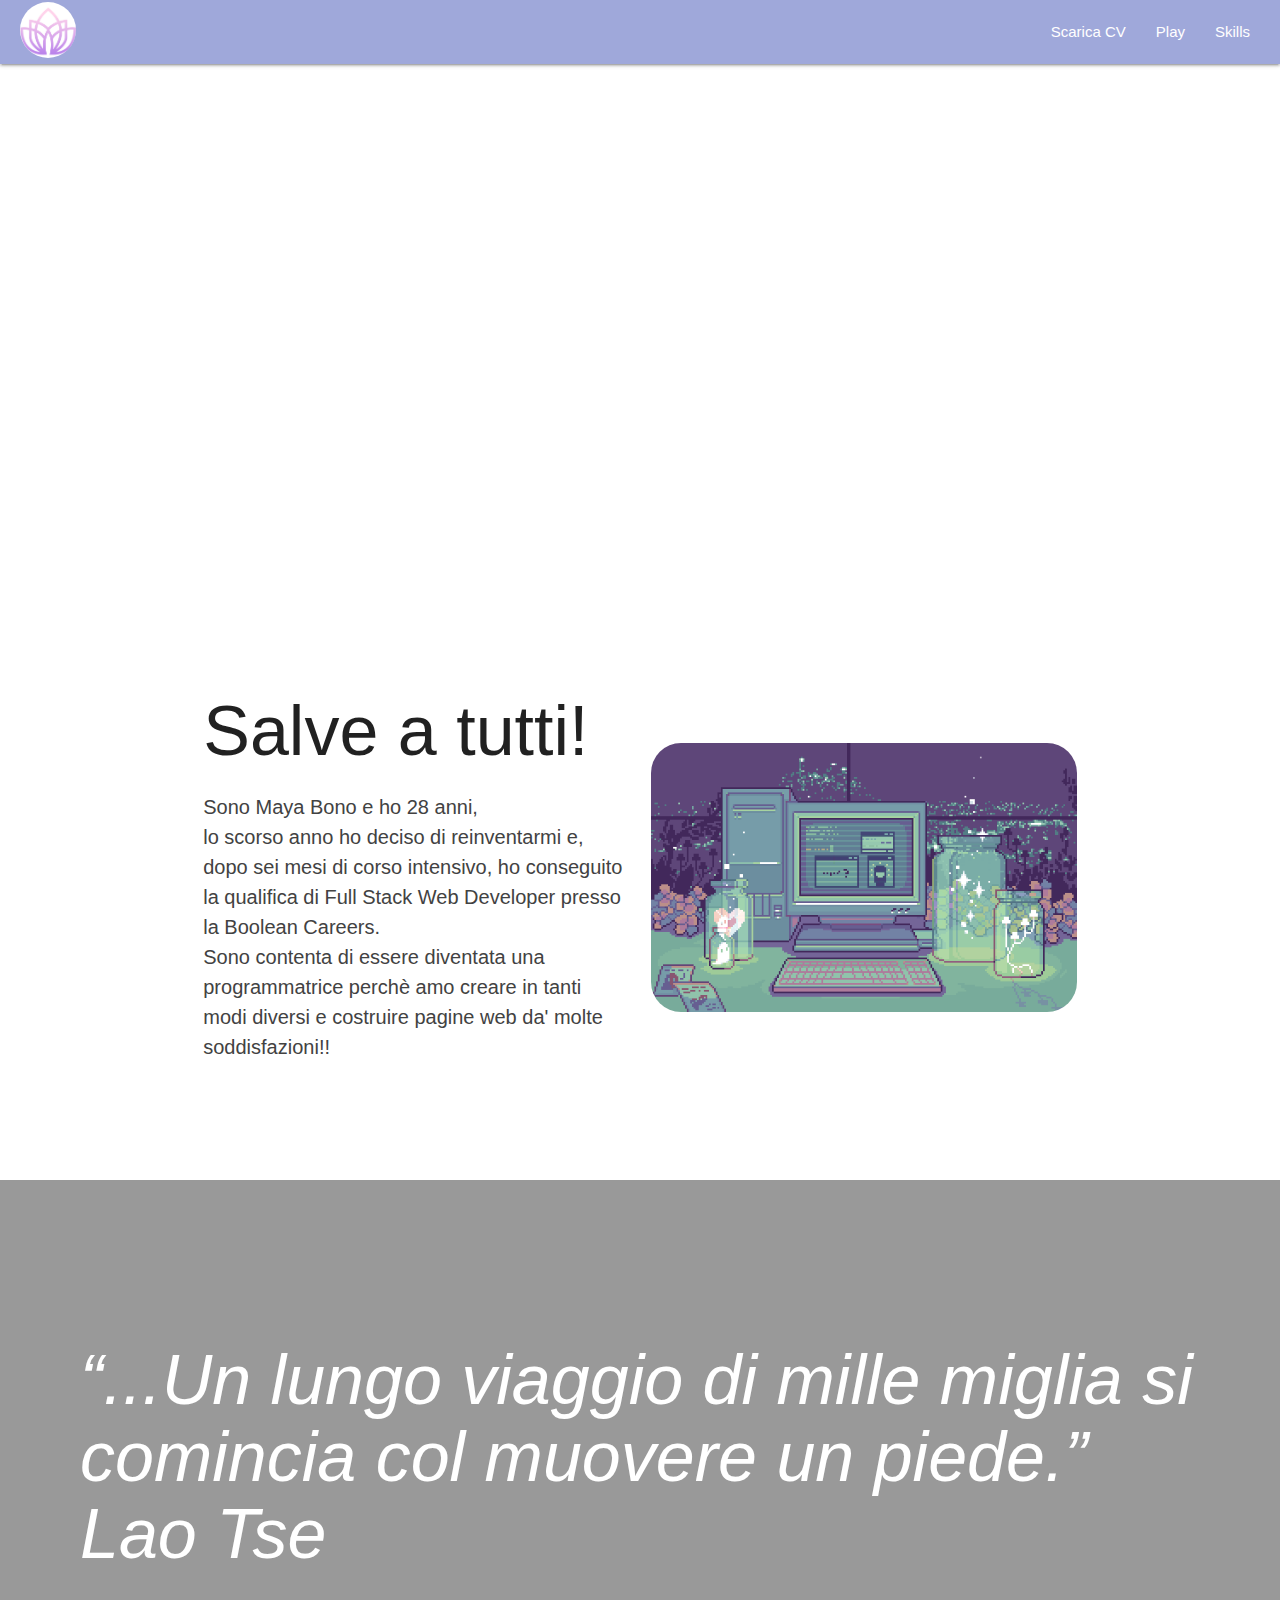
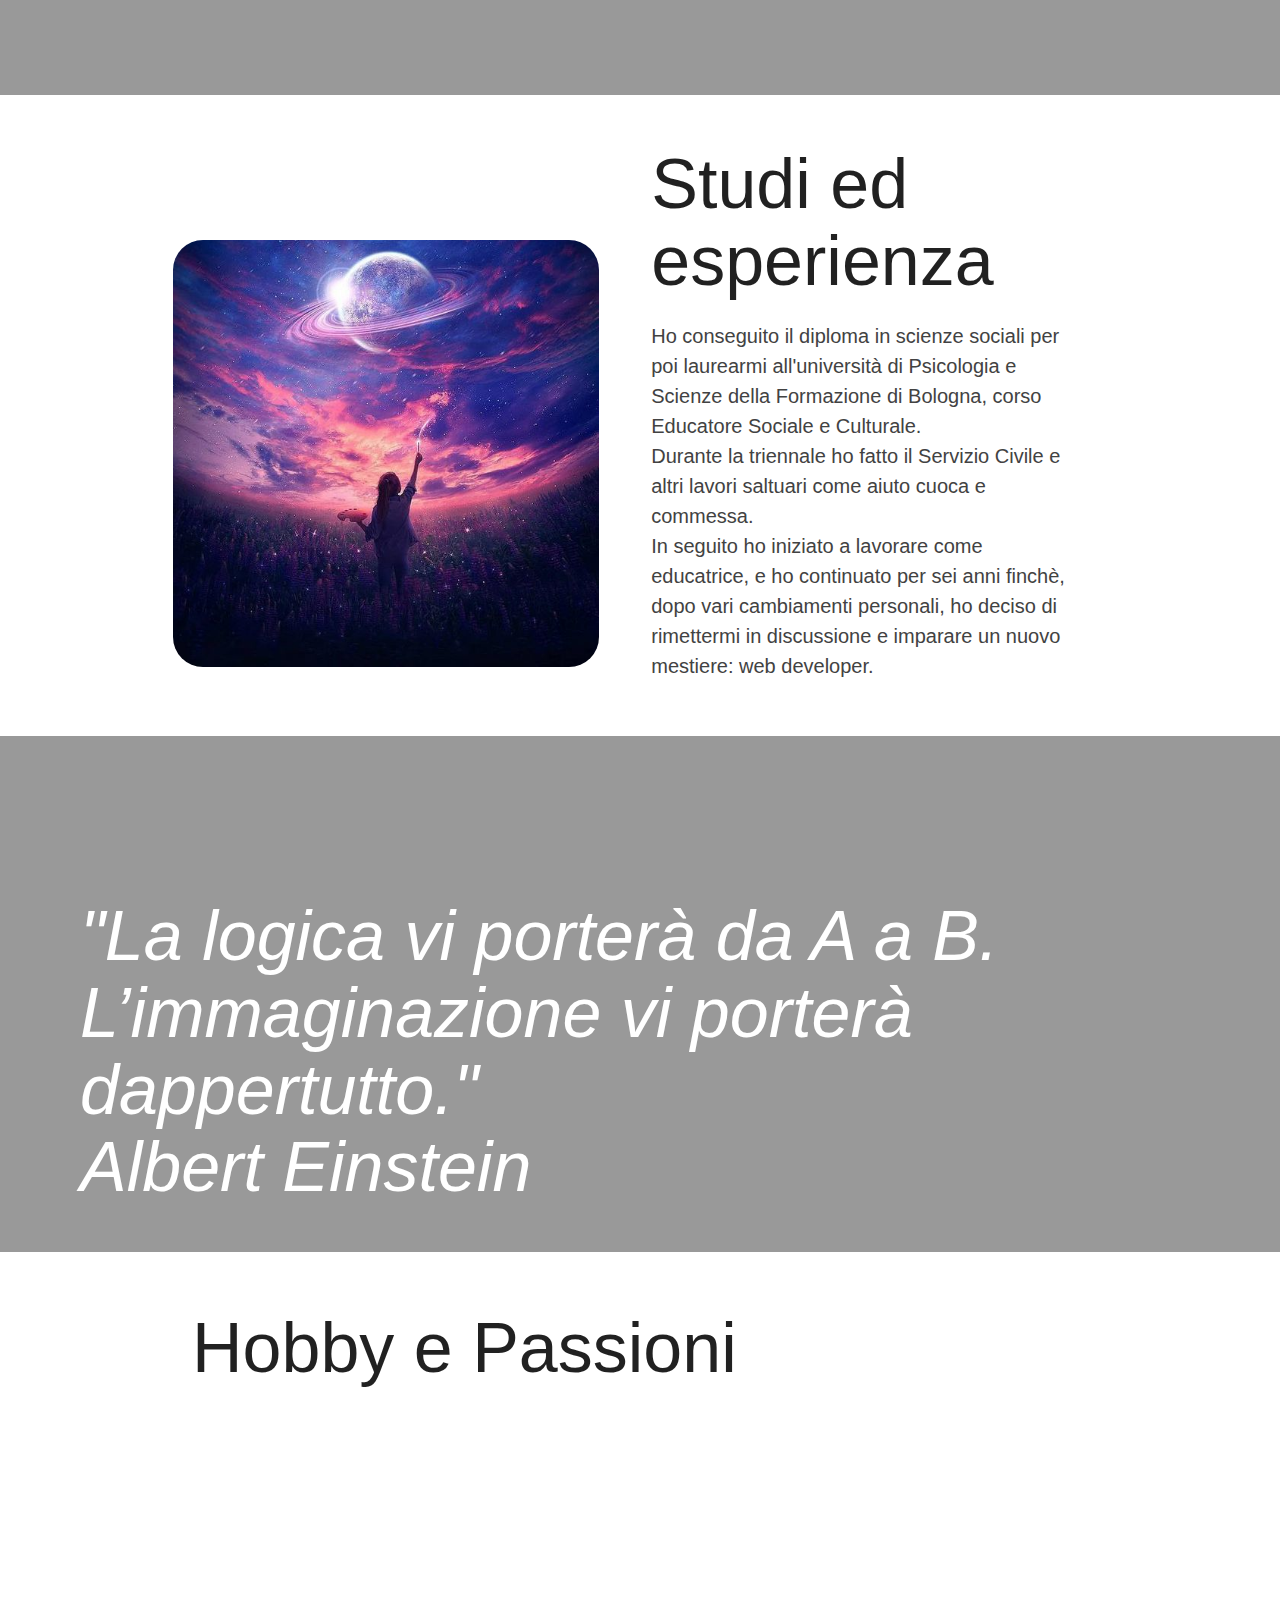
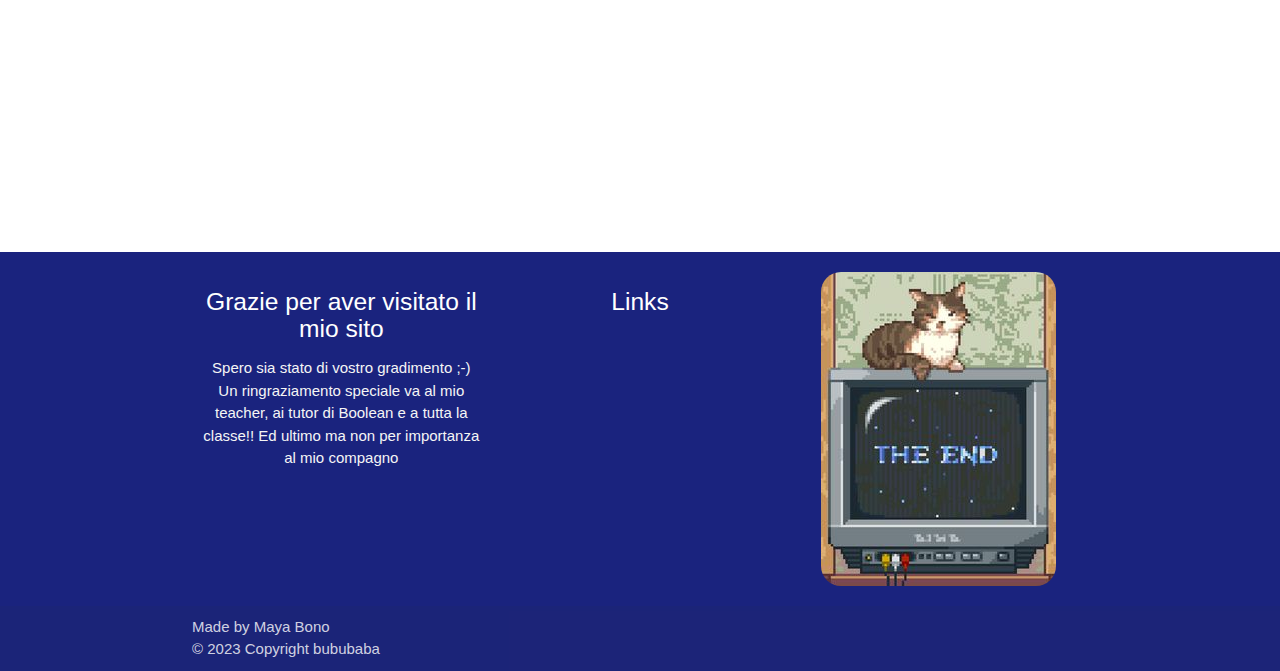
==== index.html @ 1360cd01 "responsive imgs" ====
<html>
<head>
  <meta charset="UTF-8">
  <meta name="viewport" content="width=device-width, initial-scale=1.0">
  <meta http-equiv="X-UA-Compatible" content="ie=edge">
  <link rel="stylesheet" href="https://cdnjs.cloudflare.com/ajax/libs/materialize/1.0.0/css/materialize.min.css">
  <link rel="stylesheet" href="https://cdnjs.cloudflare.com/ajax/libs/font-awesome/6.3.0/css/all.min.css" integrity="sha512-SzlrxWUlpfuzQ+pcUCosxcglQRNAq/DZjVsC0lE40xsADsfeQoEypE+enwcOiGjk/bSuGGKHEyjSoQ1zVisanQ==" crossorigin="anonymous" referrerpolicy="no-referrer" />
  <link rel="stylesheet" href="./assets/css/style.css">

  <title>Mayaweb</title>
</head>
<body>
  <!--Header navbar, dropdown + mobile version-->
<nav>
  <div class="nav-wrapper indigo lighten-3">
    <img class="ms_logo" src="assets/img/lotus_violet.png" alt="lotuslogo">
    <a href="#" data-target="mobile-demo" class="right sidenav-trigger"><i class="fa-regular fa-gem"></i></a>
    <ul class="right hide-on-med-and-down">
      <li><a href="assets/file/MayaBonoCV.pdf" download="Acme Documentation (ver. 2.0.1).txt">Scarica CV</a></li>
      <li><a href="tictactoe.html">Play</a></li>
      <!-- Dropdown Trigger -->
      <li>
        <a class="dropdown-trigger" href="#!" data-target="dropdown1">Skills
          <i class="fa-solid fa-caret-down material-icons right little_icon"></i>
        </a>
        <!--Dropdown content-->
        <ul id="dropdown1" class="dropdown-content">
          <li><a href="#!"><i class="fa-brands fa-html5 right ms_color_icon"></i></a></li>
          <li><a href="#!"><i class="fa-brands fa-css3-alt right ms_color_icon"></i></a></li>
          <li><a href="#!"><i class="fa-brands fa-square-js right ms_color_icon"></i></a></li>
          <li><a href="#!"><i class="fa-brands fa-vuejs right ms_color_icon"></i></a></li>
          <li><a href="#!"><i class="fa-brands fa-php right ms_color_icon"></i></a></li>
          <li><a href="#!"><i class="fa-brands fa-laravel right ms_color_icon"></i></a></li>
          <li><a href="#!"><i class="fa-brands fa-github right ms_color_icon"></i></a></li>
          <li><a href="#!"><i class="fa-solid fa-atom right ms_color_icon"></i></a></li>
          <li class="divider"></li>
          <li><a href="#!"><i class="fa-brands fa-figma right ms_color_icon"></i></a></li>
        </ul>
      </li>
    </ul>
  </div>
</nav>

<!-- Mobile
<ul class="sidenav" id="mobile-demo">
  <li><a href="assets/file/MayaBonoCV.pdf" download="Acme Documentation (ver. 2.0.1).txt">Scarica CV</a></li>
  <li><a href="tictactoe.html">Play</a></li>
  <li>
    <a class="dropdown-trigger" href="#!" data-target="dropdown1">Skills
      <i class="fa-solid fa-caret-down material-icons right little_icon"></i>
    </a>
  </li>
</ul>-->

<!--
<ul id="tabs-swipe-demo" class="tabs">
  <li class="tab col s3"><a href="#test-swipe-1">Test 1</a></li>
  <li class="tab col s3"><a class="active" href="#test-swipe-2">Test 2</a></li>
  <li class="tab col s3"><a href="#test-swipe-3">Test 3</a></li>
</ul>
<div id="test-swipe-1" class="col s12 blue">Test 1</div>
<div id="test-swipe-2" class="col s12 red">Test 2</div>
<div id="test-swipe-3" class="col s12 green">Test 3</div>
-->

  <!--First img parallax-->
  <div class="parallax-container">
      <div class="parallax">
        <img class="responsive-img" src="assets/img/panoramafantasy.jpg">
      </div>
      <h1 class="ms_big_title">Benvenuti <br> nel mio sito!</h1>
  </div>

    <!--White section presentation-->
    <section class="section white">
      <div class="row container">
        <!--content left, img right-->
        <div class="col s12 m6">
          <h2 class="header ms_subtitle">Salve a tutti!</h2>
          <p class="grey-text text-darken-3 lighten-3 ms_text">Sono Maya Bono e ho 28 anni,<br> lo scorso anno ho deciso di reinventarmi e, dopo sei mesi di corso intensivo, ho conseguito la qualifica di Full Stack Web Developer presso la Boolean Careers.<br> Sono contenta di essere diventata una programmatrice perchè amo creare in tanti modi diversi e costruire pagine web da' molte soddisfazioni!! </p>
        </div>
        <div class="col hide-on-small-only m6">
          <img class="ms_image marg_top responsive-img" src="assets/img/fantawork.gif" alt="fantawork">
        </div>
      </div>
    </section>

    <!--Second img parallax-->
    <div class="parallax-container img-overlay">
      <div class="parallax">
        <img class="responsive-img" src="assets/img/fantasy-1676161919837-8761.jpg">
      </div>
      <h1 class="ms_little_title">“...Un lungo viaggio di mille miglia si comincia col muovere un piede.”<br> Lao Tse</h1>
    </div>

    <!--White section study n experience-->
    <div class="section white">
      <div class="row container">
        <!--img left, content right-->
        <div class="col hide-on-small-only m6">
          <img class="ms_image responsive-img marg_more" src="assets/img/createyrworld.png" alt="create">
        </div>
        <div class="col s12 m6">
          <h2 class="header ms_subtitle">Studi ed esperienza</h2>
          <p class="grey-text text-darken-3 lighten-3 ms_text">Ho conseguito il diploma in scienze sociali per poi laurearmi all'università di Psicologia e Scienze della Formazione di Bologna, corso Educatore Sociale e Culturale.<br> Durante la triennale ho fatto il Servizio Civile e altri lavori saltuari come aiuto cuoca e commessa.<br> In seguito ho iniziato a lavorare come educatrice, e ho continuato per sei anni finchè, dopo vari cambiamenti personali, ho deciso di rimettermi in discussione e imparare un nuovo mestiere: web developer.</p>
        </div>
      </div>
    </div>

    <!--Third img parallax-->
    <div class="parallax-container img-overlay">
      <div class="parallax">
        <img class="responsive-img" src="assets/img/animesky.jpg">
      </div>
      <h1 class="ms_little_title">"La logica vi porterà da A a B. L’immaginazione vi porterà dappertutto."<br> Albert Einstein</h1>
    </div>

    <!--White section hobby-->
    <section class="section white">
      <div class="row container">
        <h2 class="header ms_subtitle s12">Hobby e Passioni</h2>
        <!--Carousel-->
        <div class="carousel s12">
          <a class="carousel-item" href="#one!"><img class="carousel_img" src="assets/img/musica.png"></a>
          <a class="carousel-item" href="#two!"><img class="carousel_img" src="assets/img/fantasy.png"></a>
          <a class="carousel-item" href="#three!"><img class="carousel_img" src="assets/img/video.png"></a>
          <a class="carousel-item" href="#four!"><img class="carousel_img" src="assets/img/Fai da te.png"></a>
          <a class="carousel-item" href="#five!"><img class="carousel_img" src="assets/img/Natura.png"></a>
          <a class="carousel-item" href="#six!"><img class="carousel_img" src="assets/img/Yoga.png"></a>
        </div>
    </section>

    <!--Footer-->
    <footer class="page-footer ms_background">
          <div class="container">
            <div class="row">
              <div class="col s4 center-align">
                <h5 class="white-text">Grazie per aver visitato il mio sito</h5>
                <p class="grey-text text-lighten-4">Spero sia stato di vostro gradimento ;-)<br>
                Un ringraziamento speciale va al mio teacher, ai tutor di Boolean e a tutta la classe!! Ed ultimo ma non per importanza al mio compagno <i class="fa-solid fa-heart"></i></p>
              </div>
              <!--Links-->
              <div class="col s4 center-align">
                <h5 class="white-text">Links</h5>
                <ul>
                  <li>
                    <a href="https://www.linkedin.com/in/maya-bono-bba190251/">
                      <i class="fa-brands fa-linkedin-in social_img"></i>
                    </a>
                  </li>
                  <li>
                    <a href="https://www.pinterest.it/MayaSelena773/">
                      <i class="fa-brands fa-pinterest-p social_img"></i>
                    </a>
                  </li>
                  <li>
                    <a href="https://github.com/MayaSelena773">
                      <i class="fa-brands fa-github social_img"></i>
                    </a>
                  </li>
                </ul>
              </div>
              <!--Img The End-->
              <div class="col s4 center-align">
                <img class="footer_img responsive-img" src="assets/img/theendtv.jpg" alt="theend">
              </div>
            </div>
          </div>
          <!--Copyright-->
          <div class="footer-copyright">
            <div class="container">
            <div class="ms_flex">
              Made by Maya Bono<br>
              © 2023 Copyright bububaba
            </div>
            </div>
          </div>
        </footer>

    <!--Link Script (jquery, materialize, js)-->
    <script
    src="https://code.jquery.com/jquery-3.6.3.js"
    integrity="sha256-nQLuAZGRRcILA+6dMBOvcRh5Pe310sBpanc6+QBmyVM="
    crossorigin="anonymous">
    </script>
  <script src="https://cdnjs.cloudflare.com/ajax/libs/materialize/1.0.0/js/materialize.min.js"></script>
  <script src="./assets/js/main.js"></script>
</body>
</html>
---- assets/css/style.css ----
/*Body*/
/*Header*/
.ms_logo {
  width: 3.75rem;
  border-radius: 50px;
  margin-left: 20px;
  margin-top: 2px;
}
.little_icon {
  font-size: 20px ! important;
}
.ms_color_icon {
  color: #3f51b5;
}
/*Parallax imgs*/
.parallax-container {
  height: 34.375rem;
  position: relative;
}
.img-overlay {
  background-color: rgba(0,0,0,0.4);
}
.ms_big_title {
  font-weight: 400;
  font-size: 90px;
  color: white;
  position: absolute;
  left: 150px;
  top: 200px;
  text-transform: uppercase;
}
.ms_little_title {
  font-weight: 300;
  font-size: 70px;
  color: white;
  position: absolute;
  left: 80px;
  top: 120px;
  font-style: italic;
}
/*White Sections*/
.section {
  min-height: 600px;
  display: flex;
  align-items: center;
}
.ms_image {
  border-radius: 30px;
}
.ms_subtitle {
  font-size: 70px;
}
.ms_text {
  font-size: 20px;
}
.marg_top {
  margin-top: 85px;
}
.marg_more {
  margin-top: 130px;
  margin-right: 50px;
  margin-left: -30px;
}
.carousel_img {
  width: 200% ! important;
}
/*GAME: Tic Tac Toe*/
:root {
  --winning_blocks: #b39ddb;
}
.game_center {
  display: flex;
  flex-direction: column;
  justify-content: center;
  align-items: center;
  margin: 50px 200px;
  color: #311b92;
}
.violet_title {
  font-weight: 500;
}
#gameboard {
  width: 450px;
  display: flex;
  flex-wrap: wrap;
  margin: 20px;
}
.box {
  width: 150px;
  height: 150px;
  display: flex;
  align-items: center;
  justify-content: center;
  border-right: 2px solid #311b92;
  border-bottom: 2px solid #311b92;
  font-size: 100px;
}
.box:nth-child(3n) {
  border-right: none;
}
.box:nth-child(6) ~ .box {
  border-bottom: none;
}
.game_btn {
  padding: 10px 20px;
  border-radius: 10px;
  background-color: #b388ff;
  color: white;
  text-transform: uppercase;
  font-weight: 500;
  border-color: #b388ff;
}
/*Footer*/
.ms_background {
  background-color: #1a237e;
}
.footer_img {
  height: 200px;
  border-radius: 20px;
}
.social_img {
  font-size: 20px;
  color: white;
  margin: 10px;
}
.ms_flex {
  display: flex;
  justify-content: space-between;
}
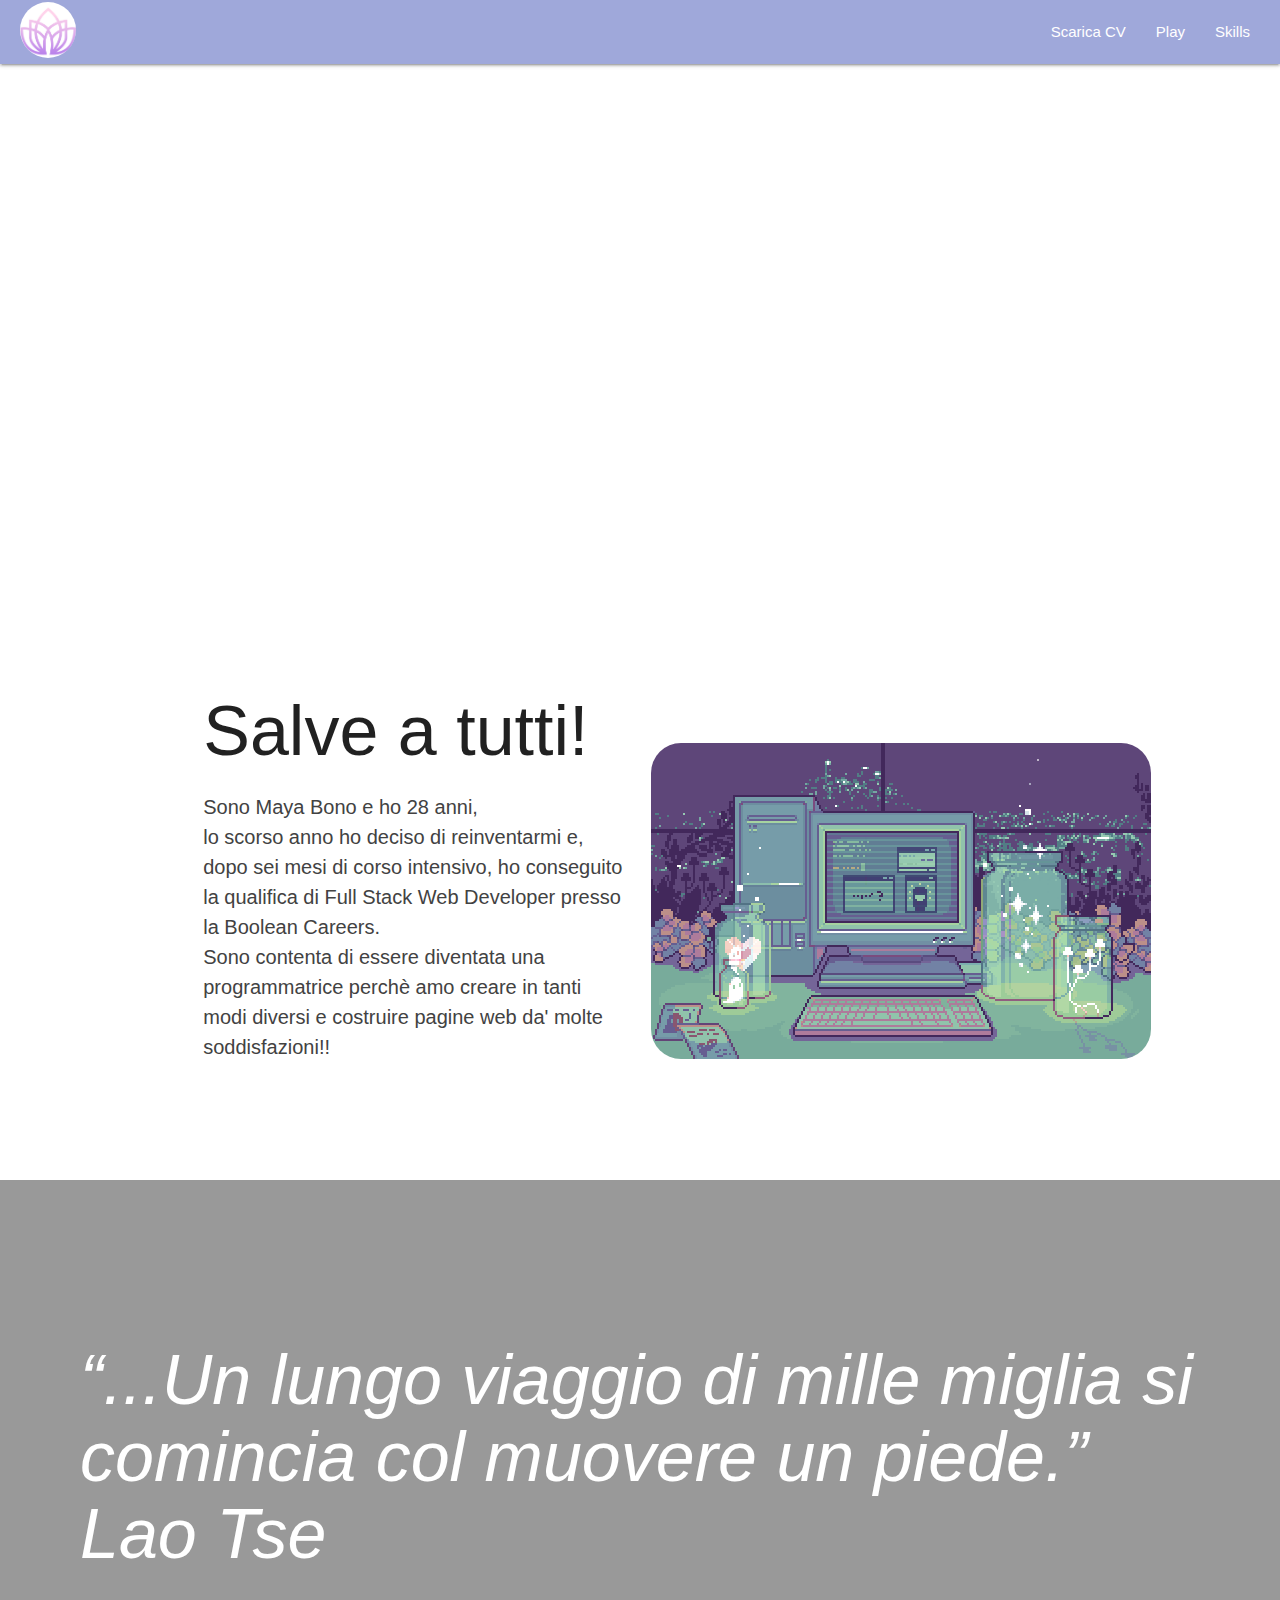
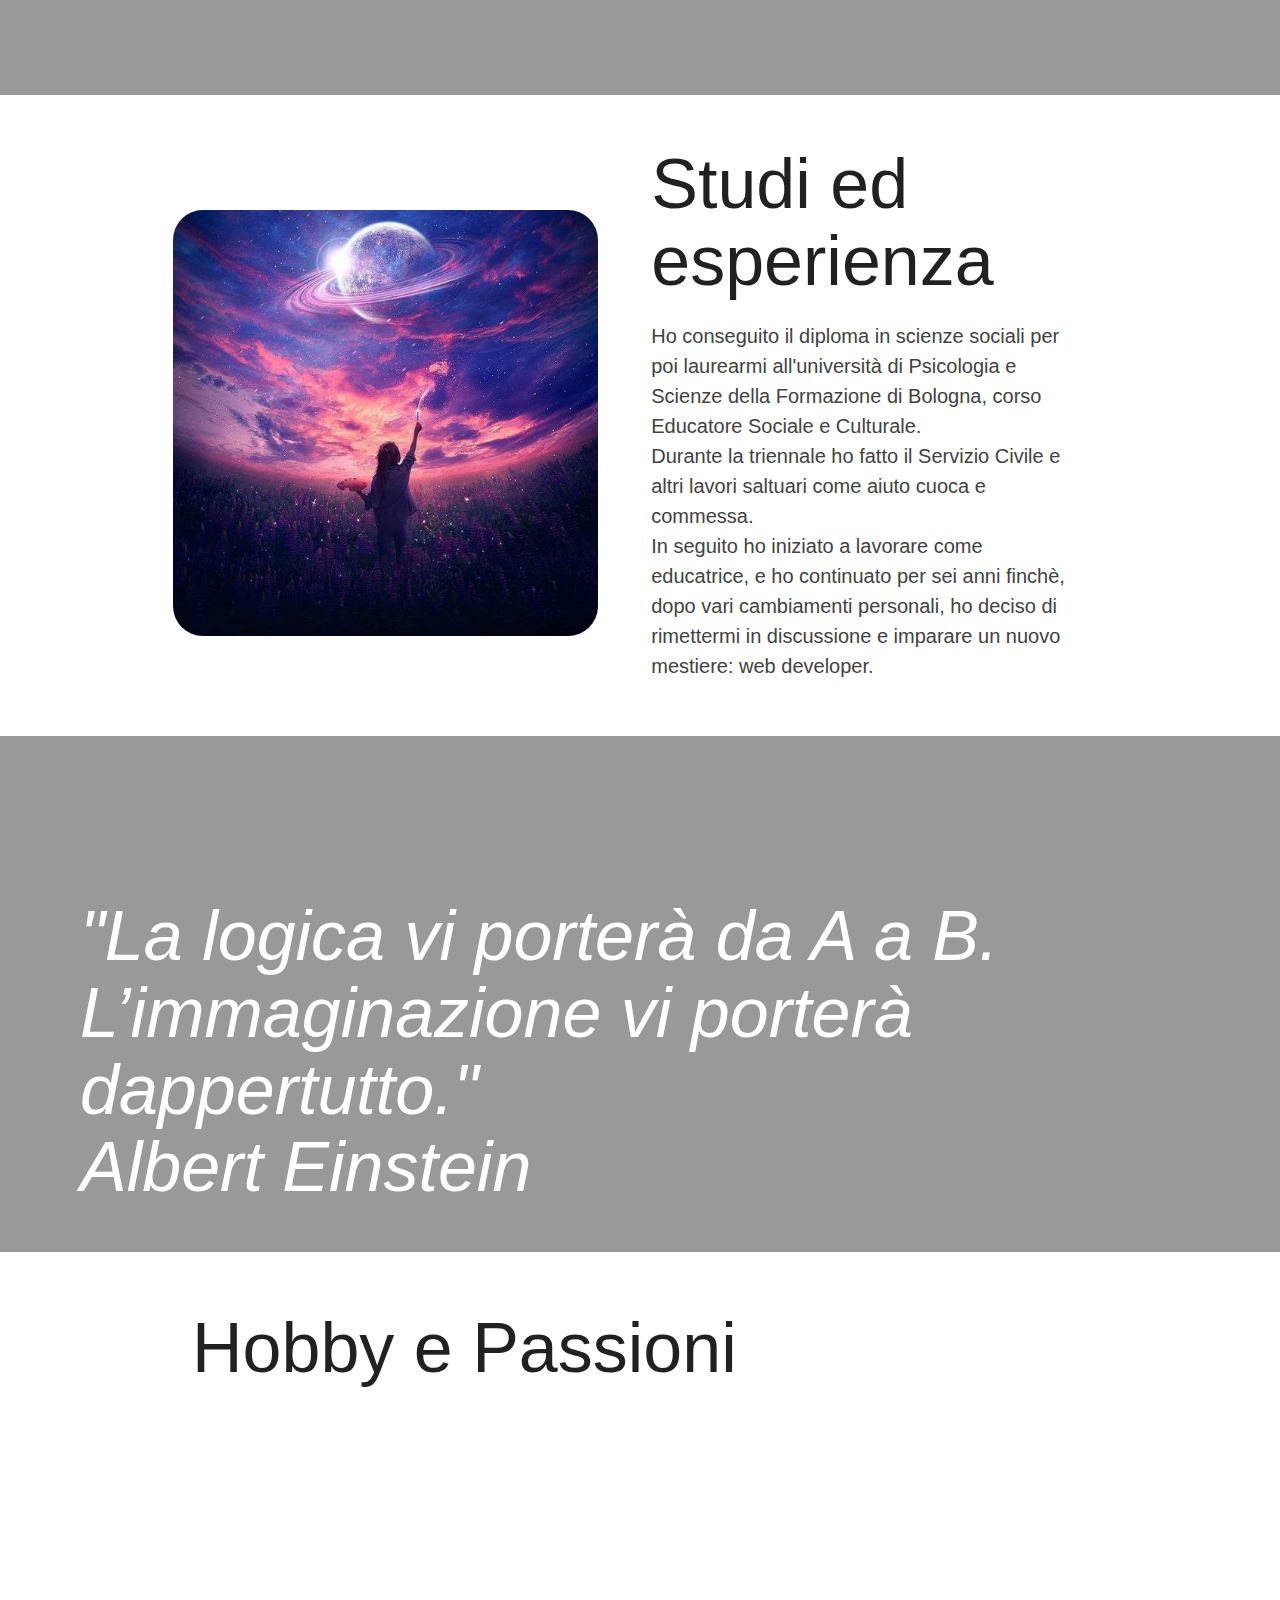
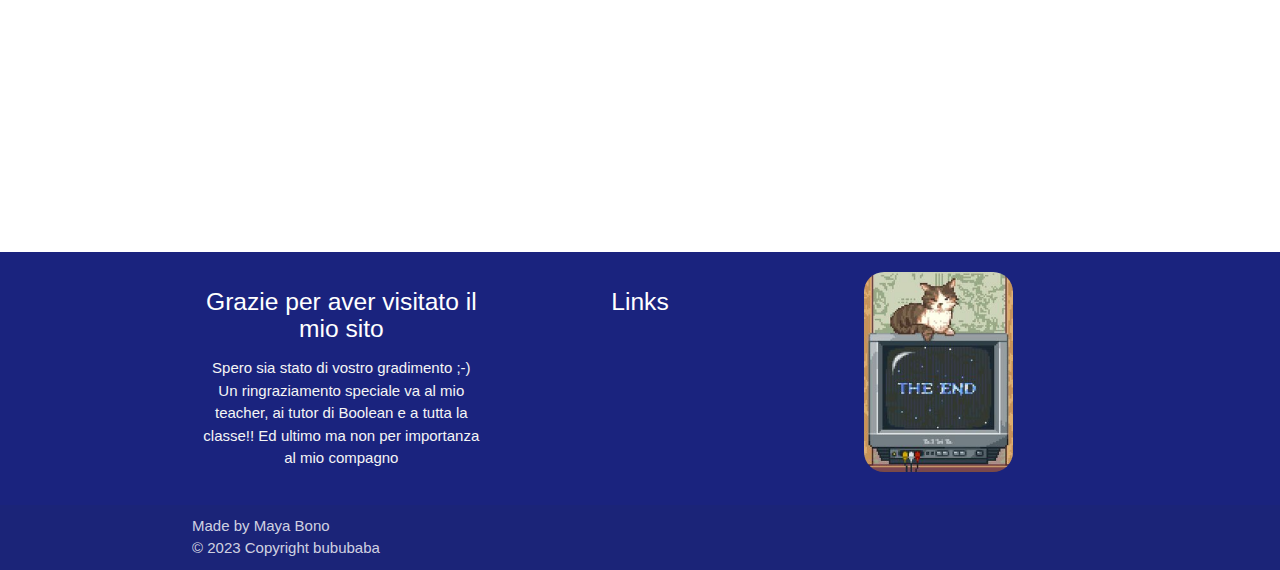
==== commit 684221c6: "media queries" ====
--- a/index.html
+++ b/index.html
@@ -79,8 +79,8 @@
           <h2 class="header ms_subtitle">Salve a tutti!</h2>
           <p class="grey-text text-darken-3 lighten-3 ms_text">Sono Maya Bono e ho 28 anni,<br> lo scorso anno ho deciso di reinventarmi e, dopo sei mesi di corso intensivo, ho conseguito la qualifica di Full Stack Web Developer presso la Boolean Careers.<br> Sono contenta di essere diventata una programmatrice perchè amo creare in tanti modi diversi e costruire pagine web da' molte soddisfazioni!! </p>
         </div>
-        <div class="col hide-on-small-only m6">
-          <img class="ms_image marg_top responsive-img" src="assets/img/fantawork.gif" alt="fantawork">
+        <div class="col hide-on-med-and-down m6">
+          <img class="ms_image marg_top" src="assets/img/fantawork.gif" alt="fantawork">
         </div>
       </div>
     </section>
@@ -97,7 +97,7 @@
     <div class="section white">
       <div class="row container">
         <!--img left, content right-->
-        <div class="col hide-on-small-only m6">
+        <div class="col hide-on-med-and-down m6">
           <img class="ms_image responsive-img marg_more" src="assets/img/createyrworld.png" alt="create">
         </div>
         <div class="col s12 m6">
@@ -118,9 +118,9 @@
     <!--White section hobby-->
     <section class="section white">
       <div class="row container">
-        <h2 class="header ms_subtitle s12">Hobby e Passioni</h2>
+        <h2 class="header ms_subtitle">Hobby e Passioni</h2>
         <!--Carousel-->
-        <div class="carousel s12">
+        <div class="carousel">
           <a class="carousel-item" href="#one!"><img class="carousel_img" src="assets/img/musica.png"></a>
           <a class="carousel-item" href="#two!"><img class="carousel_img" src="assets/img/fantasy.png"></a>
           <a class="carousel-item" href="#three!"><img class="carousel_img" src="assets/img/video.png"></a>
@@ -134,13 +134,13 @@
     <footer class="page-footer ms_background">
           <div class="container">
             <div class="row">
-              <div class="col s4 center-align">
+              <div class="col s12 m4 center-align">
                 <h5 class="white-text">Grazie per aver visitato il mio sito</h5>
                 <p class="grey-text text-lighten-4">Spero sia stato di vostro gradimento ;-)<br>
                 Un ringraziamento speciale va al mio teacher, ai tutor di Boolean e a tutta la classe!! Ed ultimo ma non per importanza al mio compagno <i class="fa-solid fa-heart"></i></p>
               </div>
               <!--Links-->
-              <div class="col s4 center-align">
+              <div class="col s12 m4 center-align">
                 <h5 class="white-text">Links</h5>
                 <ul>
                   <li>
@@ -161,8 +161,8 @@
                 </ul>
               </div>
               <!--Img The End-->
-              <div class="col s4 center-align">
-                <img class="footer_img responsive-img" src="assets/img/theendtv.jpg" alt="theend">
+              <div class="col s12 m4 center-align">
+                <img class="footer_img" src="assets/img/theendtv.jpg" alt="theend">
               </div>
             </div>
           </div>
--- a/assets/css/style.css
+++ b/assets/css/style.css
@@ -40,7 +40,7 @@
 }
 /*White Sections*/
 .section {
-  min-height: 600px;
+  min-height: 40rem;
   display: flex;
   align-items: center;
 }
@@ -57,12 +57,13 @@
   margin-top: 85px;
 }
 .marg_more {
-  margin-top: 130px;
+  margin-top: 100px;
   margin-right: 50px;
   margin-left: -30px;
+  width: 425px;
 }
 .carousel_img {
-  width: 200% ! important;
+  width: 100% ! important;
 }
 /*GAME: Tic Tac Toe*/
 :root {
@@ -127,3 +128,47 @@
   display: flex;
   justify-content: space-between;
 }
+
+/*MEDIA QUERIES*/
+/*Mobile*/
+@media screen and (max-width: 375px) {
+  /*Prallax imgs text*/
+  .ms_big_title {
+    font-size: 40px;
+    left: 10px;
+    top: 190px;
+  }
+  .ms_little_title {
+    font-weight: 350;
+    font-size: 30px;
+    left: 5px;
+    top: 150px;
+  }
+  .ms_subtitle {
+    font-size: 50px;
+  }
+  .ms_text {
+    font-size: 20px;
+  }
+}
+/*Tablet*/
+@media screen and (max-width: 768px) {
+  /*Prallax imgs text*/
+  .ms_big_title {
+    font-size: 60px;
+    left: 10px;
+    top: 190px;
+  }
+  .ms_little_title {
+    font-weight: 350;
+    font-size: 40px;
+    left: 5px;
+    top: 150px;
+  }
+  .ms_subtitle {
+    font-size: 50px;
+  }
+  .ms_text {
+    font-size: 20px;
+  }
+}
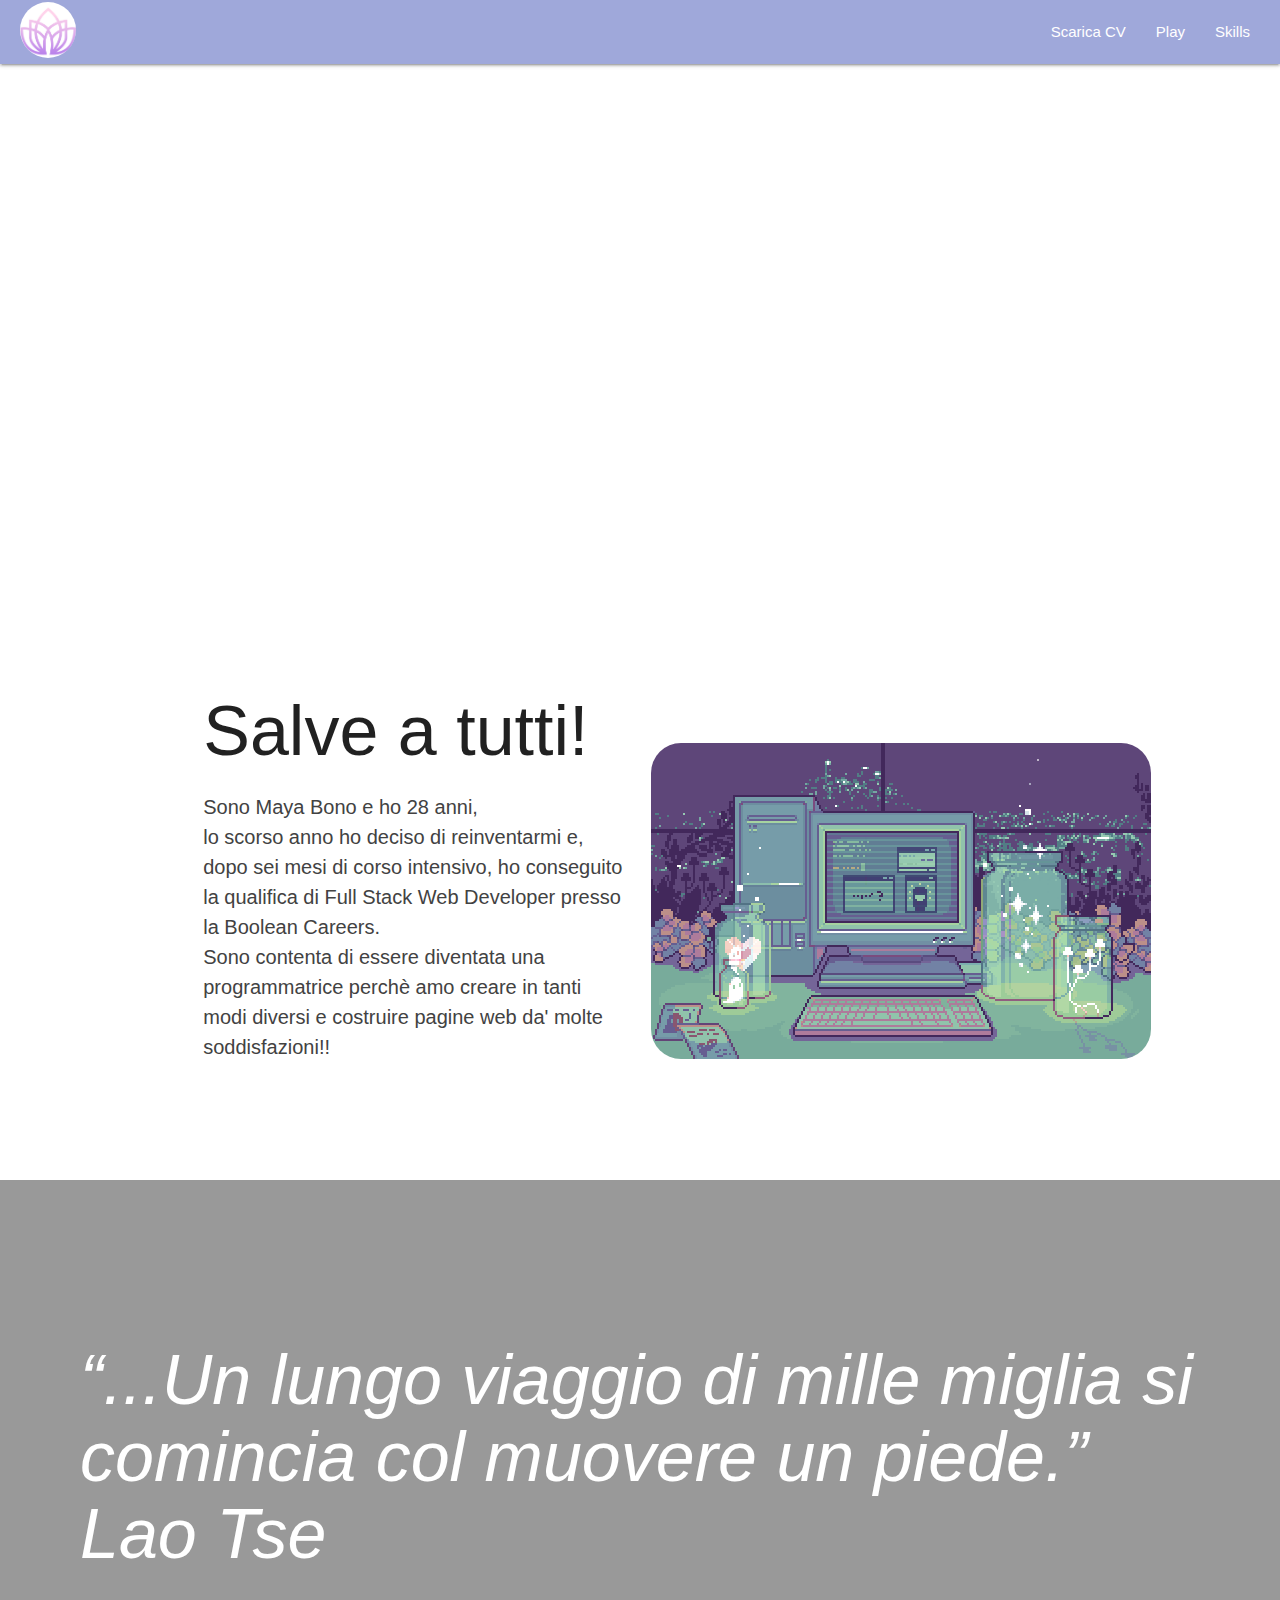
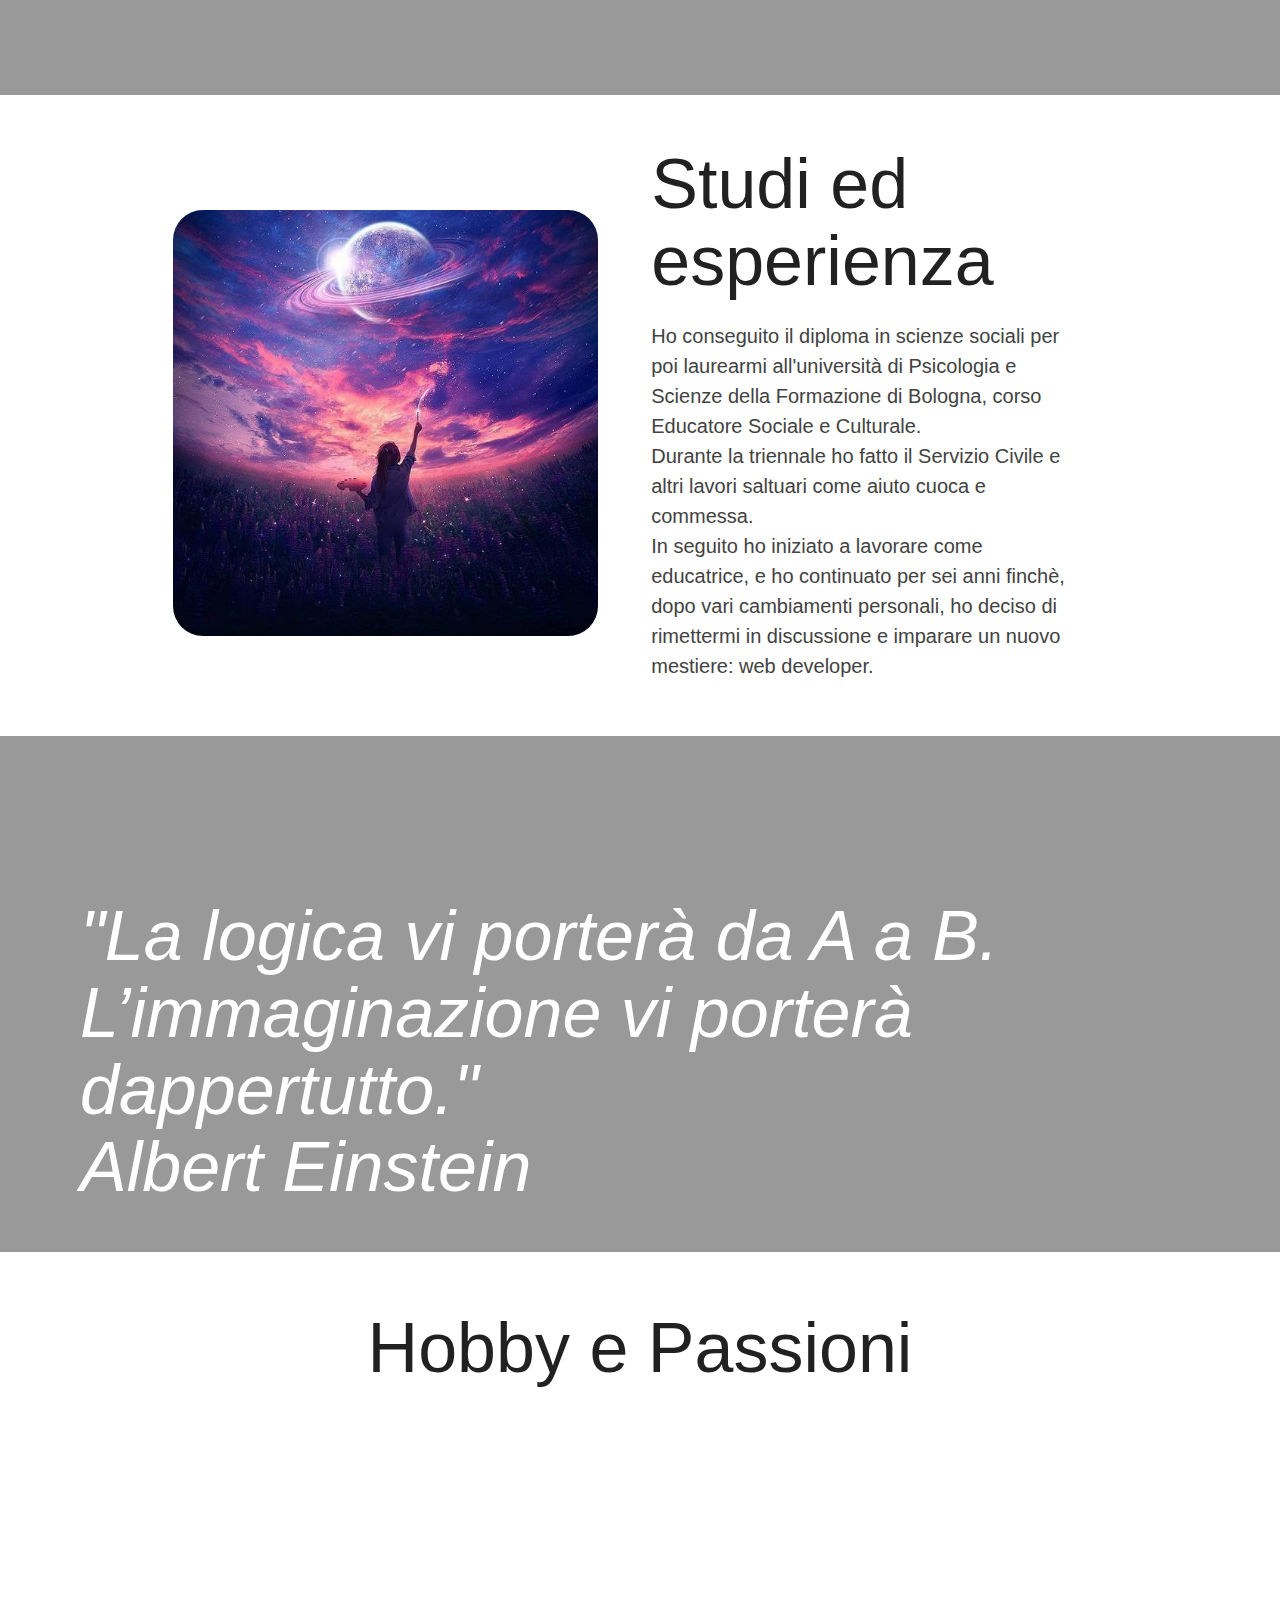
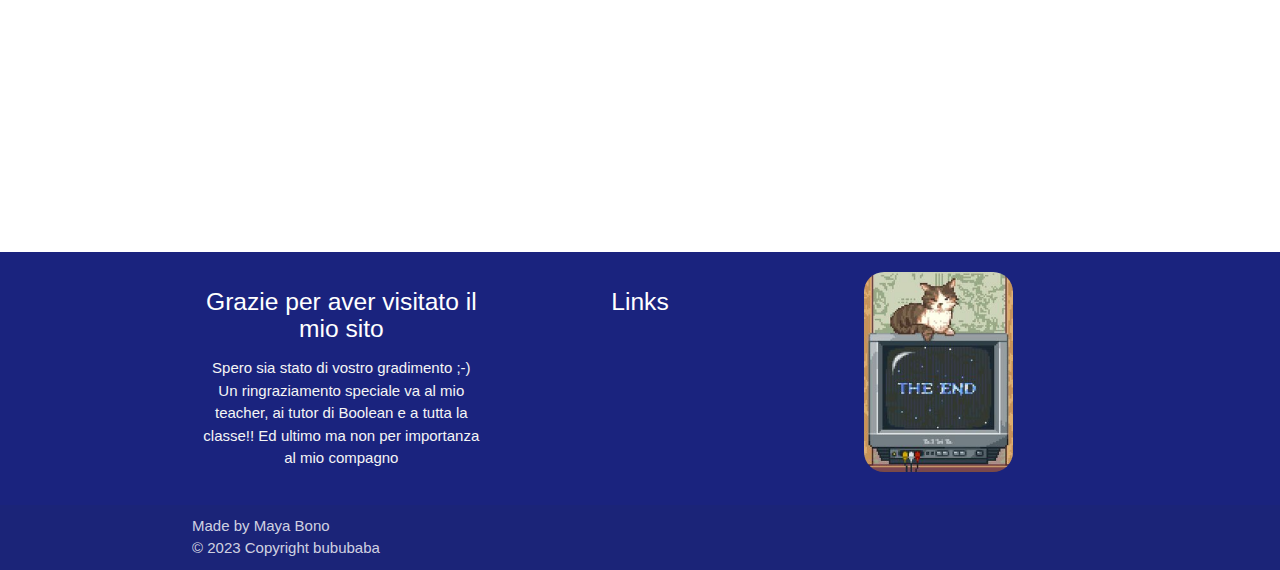
==== commit b2268dc9: "game responsive" ====
--- a/index.html
+++ b/index.html
@@ -75,7 +75,7 @@
     <section class="section white">
       <div class="row container">
         <!--content left, img right-->
-        <div class="col s12 m6">
+        <div class="col s12 l6 tablet_center">
           <h2 class="header ms_subtitle">Salve a tutti!</h2>
           <p class="grey-text text-darken-3 lighten-3 ms_text">Sono Maya Bono e ho 28 anni,<br> lo scorso anno ho deciso di reinventarmi e, dopo sei mesi di corso intensivo, ho conseguito la qualifica di Full Stack Web Developer presso la Boolean Careers.<br> Sono contenta di essere diventata una programmatrice perchè amo creare in tanti modi diversi e costruire pagine web da' molte soddisfazioni!! </p>
         </div>
@@ -100,7 +100,7 @@
         <div class="col hide-on-med-and-down m6">
           <img class="ms_image responsive-img marg_more" src="assets/img/createyrworld.png" alt="create">
         </div>
-        <div class="col s12 m6">
+        <div class="col s12 l6 tablet_center">
           <h2 class="header ms_subtitle">Studi ed esperienza</h2>
           <p class="grey-text text-darken-3 lighten-3 ms_text">Ho conseguito il diploma in scienze sociali per poi laurearmi all'università di Psicologia e Scienze della Formazione di Bologna, corso Educatore Sociale e Culturale.<br> Durante la triennale ho fatto il Servizio Civile e altri lavori saltuari come aiuto cuoca e commessa.<br> In seguito ho iniziato a lavorare come educatrice, e ho continuato per sei anni finchè, dopo vari cambiamenti personali, ho deciso di rimettermi in discussione e imparare un nuovo mestiere: web developer.</p>
         </div>
@@ -118,7 +118,7 @@
     <!--White section hobby-->
     <section class="section white">
       <div class="row container">
-        <h2 class="header ms_subtitle">Hobby e Passioni</h2>
+        <h2 class="header ms_subtitle center-align">Hobby e Passioni</h2>
         <!--Carousel-->
         <div class="carousel">
           <a class="carousel-item" href="#one!"><img class="carousel_img" src="assets/img/musica.png"></a>
--- a/assets/css/style.css
+++ b/assets/css/style.css
@@ -63,7 +63,7 @@
   width: 425px;
 }
 .carousel_img {
-  width: 100% ! important;
+  width: 150% ! important;
 }
 /*GAME: Tic Tac Toe*/
 :root {
@@ -74,7 +74,7 @@
   flex-direction: column;
   justify-content: center;
   align-items: center;
-  margin: 50px 200px;
+  margin: 3rem auto;
   color: #311b92;
 }
 .violet_title {
@@ -84,17 +84,17 @@
   width: 450px;
   display: flex;
   flex-wrap: wrap;
-  margin: 20px;
+  margin: 1.25rem;
 }
 .box {
   width: 150px;
   height: 150px;
   display: flex;
+  justify-content: center;
   align-items: center;
-  justify-content: center;
   border-right: 2px solid #311b92;
   border-bottom: 2px solid #311b92;
-  font-size: 100px;
+  font-size: 6.25rem;
 }
 .box:nth-child(3n) {
   border-right: none;
@@ -130,34 +130,13 @@
 }
 
 /*MEDIA QUERIES*/
-/*Mobile*/
-@media screen and (max-width: 375px) {
-  /*Prallax imgs text*/
-  .ms_big_title {
-    font-size: 40px;
-    left: 10px;
-    top: 190px;
-  }
-  .ms_little_title {
-    font-weight: 350;
-    font-size: 30px;
-    left: 5px;
-    top: 150px;
-  }
-  .ms_subtitle {
-    font-size: 50px;
-  }
-  .ms_text {
-    font-size: 20px;
-  }
-}
 /*Tablet*/
 @media screen and (max-width: 768px) {
   /*Prallax imgs text*/
   .ms_big_title {
     font-size: 60px;
     left: 10px;
-    top: 190px;
+    top: 230px;
   }
   .ms_little_title {
     font-weight: 350;
@@ -171,4 +150,40 @@
   .ms_text {
     font-size: 20px;
   }
+  /*White sections*/
+  .tablet_center {
+    text-align: center;
+  }
+  .carousel_img {
+    width: 100% ! important;
+  }
 }
+/*Mobile*/
+@media screen and (max-width: 375px) {
+  /*Prallax imgs text*/
+  .ms_big_title {
+    font-size: 40px;
+    left: 10px;
+    top: 190px;
+  }
+  .ms_little_title {
+    font-weight: 350;
+    font-size: 29px;
+    left: 5px;
+    top: 150px;
+  }
+  .ms_subtitle {
+    font-size: 50px;
+  }
+  .ms_text {
+    font-size: 20px;
+  }
+  /*GAME*/
+  #gameboard {
+    width: 28.125rem;
+  }
+  .box {
+    width: 9.375rem;
+    height: 9.375rem;
+  }
+}
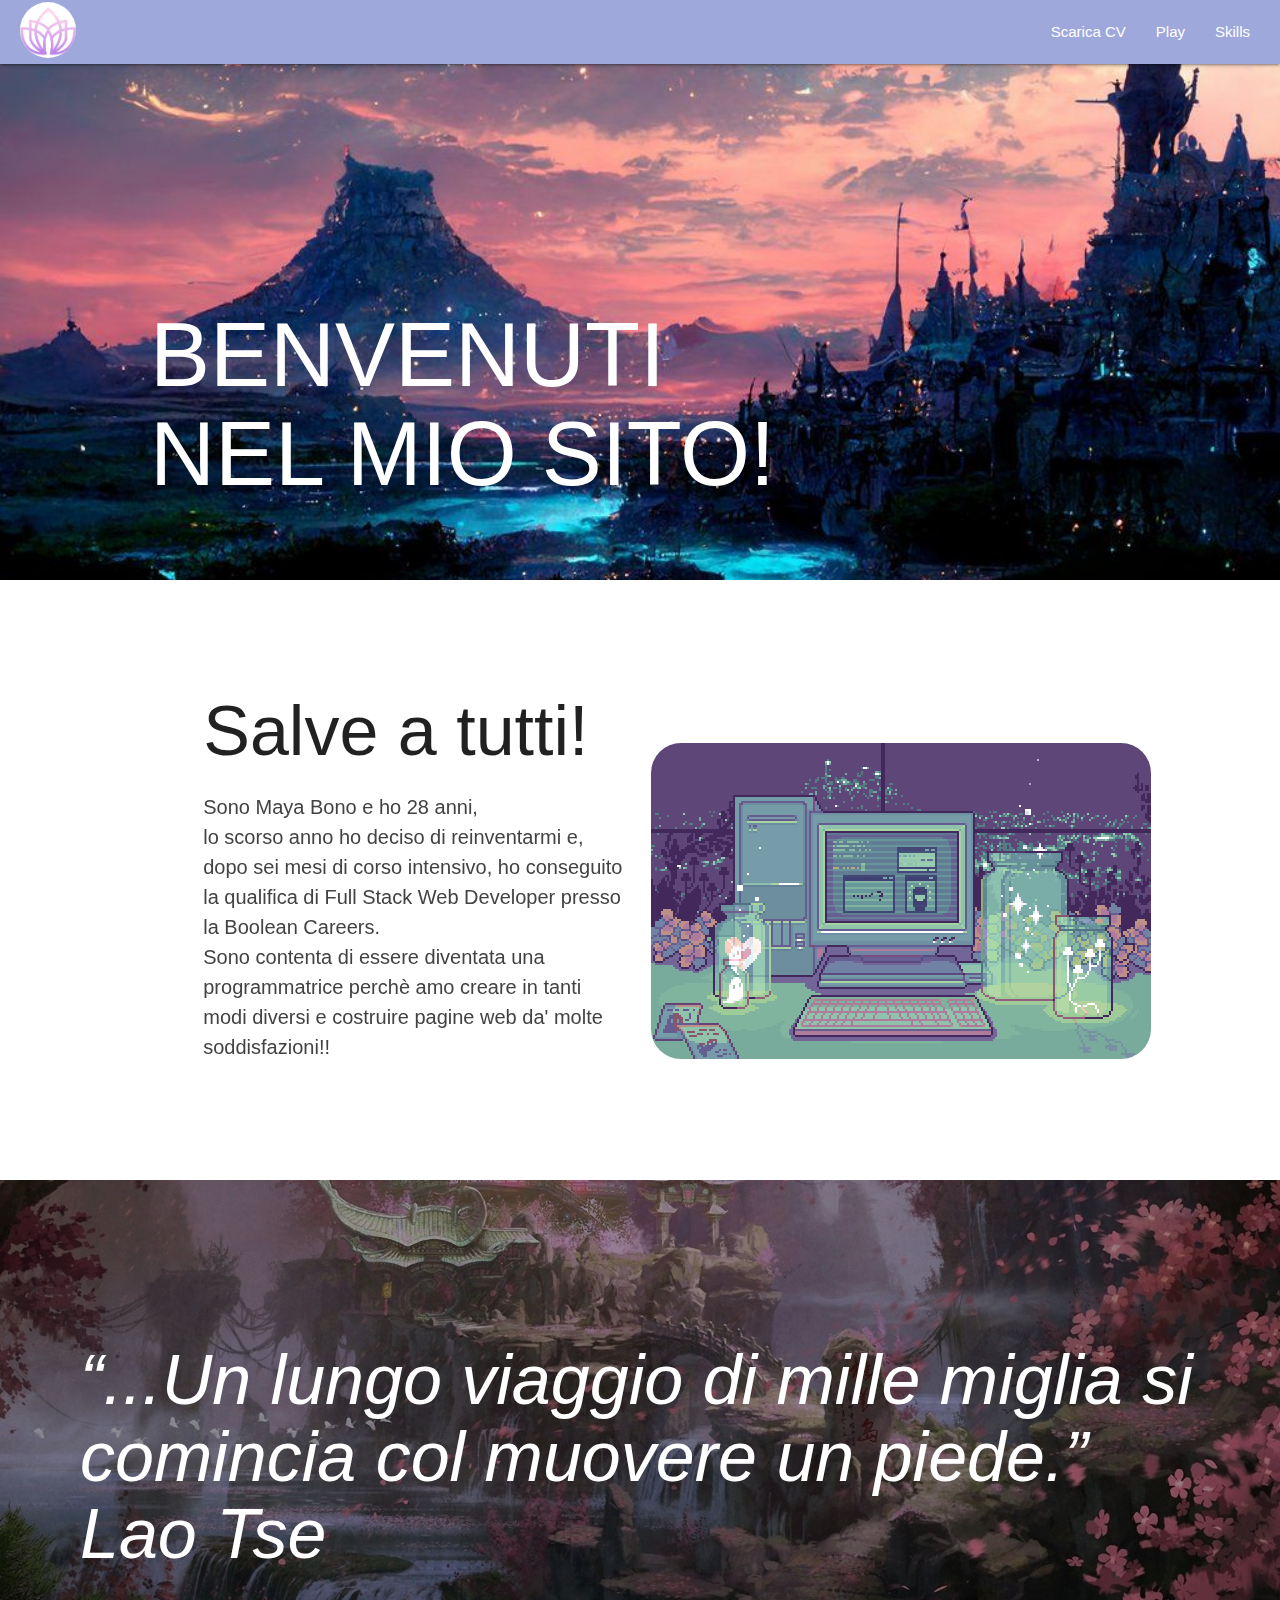
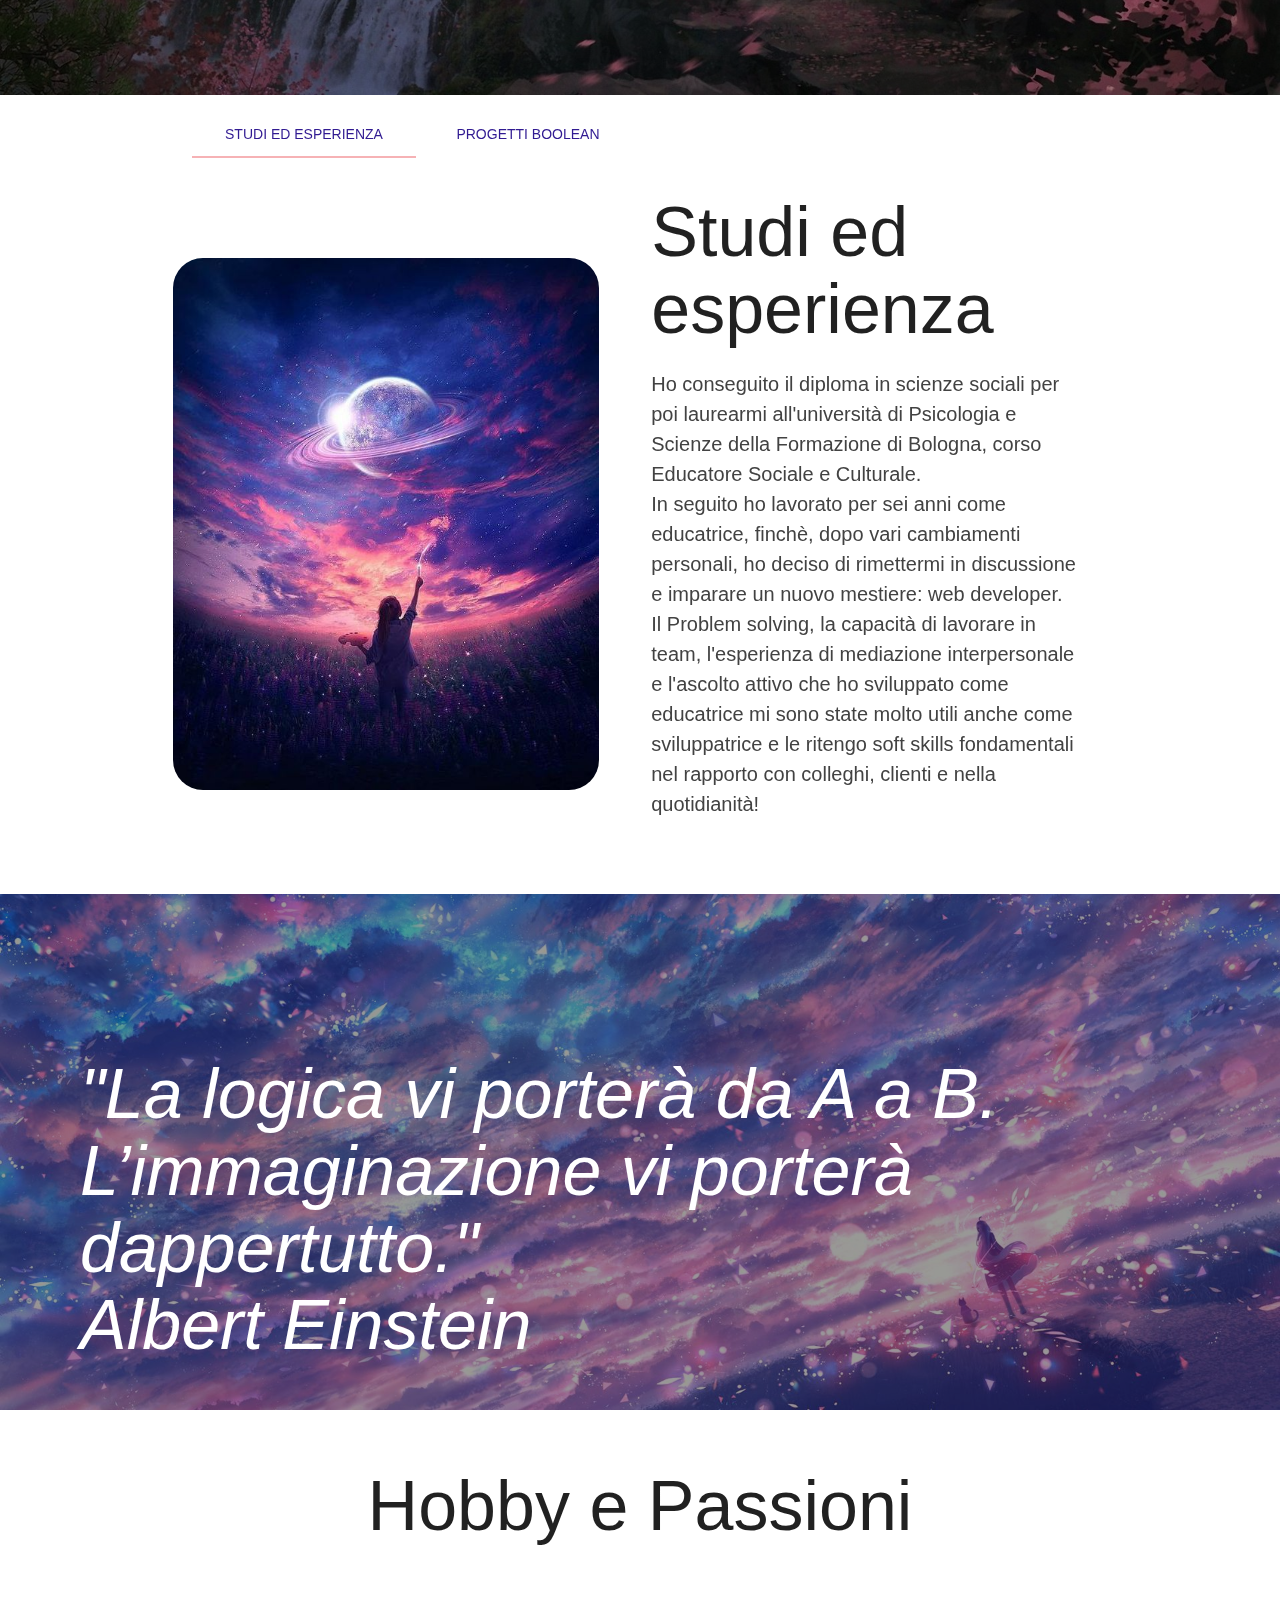
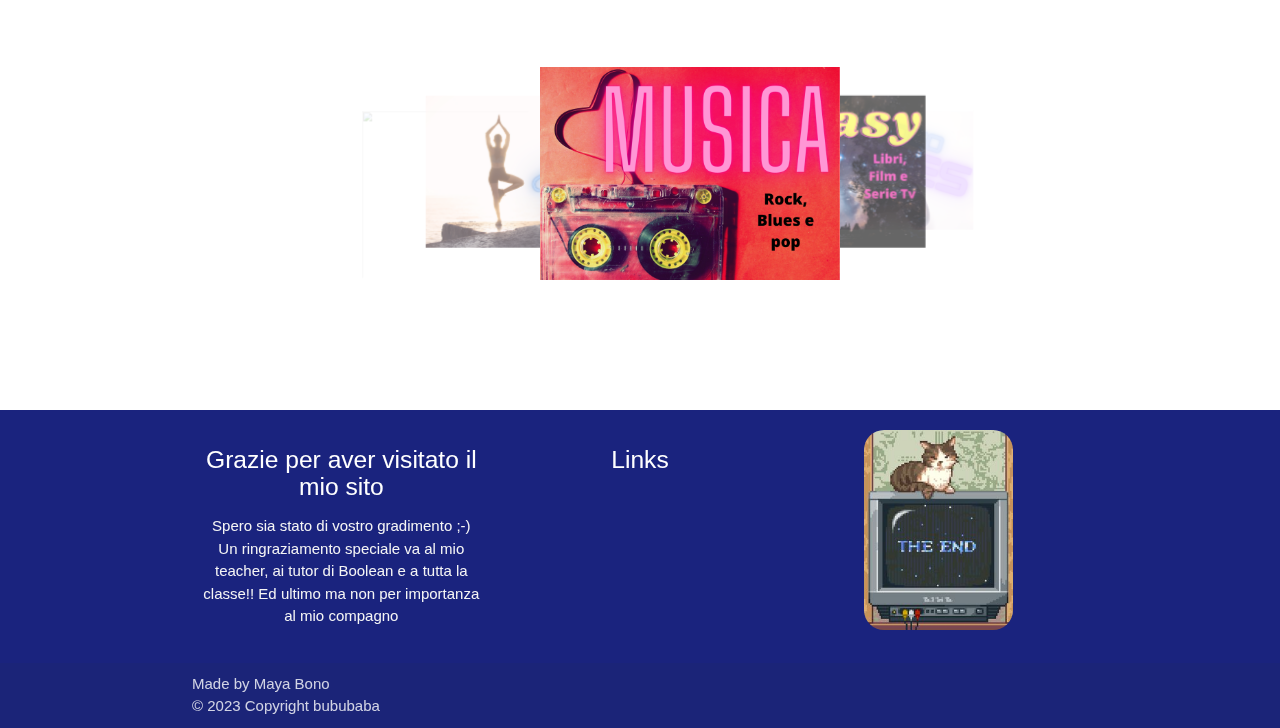
==== commit f688dfff: "burger menu n swip tabs" ====
--- a/index.html
+++ b/index.html
@@ -40,28 +40,29 @@
     </ul>
   </div>
 </nav>
-
-<!-- Mobile
+<!-- Mobile -->
 <ul class="sidenav" id="mobile-demo">
   <li><a href="assets/file/MayaBonoCV.pdf" download="Acme Documentation (ver. 2.0.1).txt">Scarica CV</a></li>
   <li><a href="tictactoe.html">Play</a></li>
   <li>
-    <a class="dropdown-trigger" href="#!" data-target="dropdown1">Skills
+    <a class="dropdown-trigger" href="#!" data-target="dropdown2">Skills
       <i class="fa-solid fa-caret-down material-icons right little_icon"></i>
     </a>
   </li>
-</ul>-->
-
-<!--
-<ul id="tabs-swipe-demo" class="tabs">
-  <li class="tab col s3"><a href="#test-swipe-1">Test 1</a></li>
-  <li class="tab col s3"><a class="active" href="#test-swipe-2">Test 2</a></li>
-  <li class="tab col s3"><a href="#test-swipe-3">Test 3</a></li>
 </ul>
-<div id="test-swipe-1" class="col s12 blue">Test 1</div>
-<div id="test-swipe-2" class="col s12 red">Test 2</div>
-<div id="test-swipe-3" class="col s12 green">Test 3</div>
--->
+<!--Mobile dropdown content-->
+<ul id="dropdown2" class="dropdown-content">
+  <li><a href="#!"><i class="fa-brands fa-html5 right ms_color_icon"></i></a></li>
+  <li><a href="#!"><i class="fa-brands fa-css3-alt right ms_color_icon"></i></a></li>
+  <li><a href="#!"><i class="fa-brands fa-square-js right ms_color_icon"></i></a></li>
+  <li><a href="#!"><i class="fa-brands fa-vuejs right ms_color_icon"></i></a></li>
+  <li><a href="#!"><i class="fa-brands fa-php right ms_color_icon"></i></a></li>
+  <li><a href="#!"><i class="fa-brands fa-laravel right ms_color_icon"></i></a></li>
+  <li><a href="#!"><i class="fa-brands fa-github right ms_color_icon"></i></a></li>
+  <li><a href="#!"><i class="fa-solid fa-atom right ms_color_icon"></i></a></li>
+  <li class="divider"></li>
+  <li><a href="#!"><i class="fa-brands fa-figma right ms_color_icon"></i></a></li>
+</ul>
 
   <!--First img parallax-->
   <div class="parallax-container">
@@ -93,19 +94,32 @@
       <h1 class="ms_little_title">“...Un lungo viaggio di mille miglia si comincia col muovere un piede.”<br> Lao Tse</h1>
     </div>
 
-    <!--White section study n experience-->
-    <div class="section white">
+    <!--White section swipeable tabs: study n experience, Boolean projects-->
+    <section class="section white">
       <div class="row container">
-        <!--img left, content right-->
-        <div class="col hide-on-med-and-down m6">
-          <img class="ms_image responsive-img marg_more" src="assets/img/createyrworld.png" alt="create">
-        </div>
-        <div class="col s12 l6 tablet_center">
-          <h2 class="header ms_subtitle">Studi ed esperienza</h2>
-          <p class="grey-text text-darken-3 lighten-3 ms_text">Ho conseguito il diploma in scienze sociali per poi laurearmi all'università di Psicologia e Scienze della Formazione di Bologna, corso Educatore Sociale e Culturale.<br> Durante la triennale ho fatto il Servizio Civile e altri lavori saltuari come aiuto cuoca e commessa.<br> In seguito ho iniziato a lavorare come educatrice, e ho continuato per sei anni finchè, dopo vari cambiamenti personali, ho deciso di rimettermi in discussione e imparare un nuovo mestiere: web developer.</p>
-        </div>
-      </div>
-    </div>
+        <ul id="tabs-swipe-demo" class="tabs">
+          <li class="tab col s3"><a class="active deep-purple-text text-darken-4" href="#test-swipe-1">Studi ed esperienza</a></li>
+          <li class="tab col s3"><a class="deep-purple-text text-darken-4" href="#test-swipe-2">Progetti Boolean</a></li>
+        </ul>
+        <!--Study n experience-->
+        <div id="test-swipe-1" class="col s12">
+          <!--img left, content right-->
+          <div class="row">
+            <div class="col hide-on-med-and-down m6">
+              <img class="ms_image responsive-img marg_more" src="assets/img/createyrworld.jpg" alt="create">
+            </div>
+            <div class="col s12 l6 tablet_center">
+              <h2 class="header ms_subtitle">Studi ed esperienza</h2>
+              <p class="grey-text text-darken-3 lighten-3 ms_text">Ho conseguito il diploma in scienze sociali per poi laurearmi all'università di Psicologia e Scienze della Formazione di Bologna, corso Educatore Sociale e Culturale.<br> In seguito ho lavorato per sei anni come educatrice, finchè, dopo vari cambiamenti personali, ho deciso di rimettermi in discussione e imparare un nuovo mestiere: web developer.<br> Il Problem solving, la capacità di lavorare in team, l'esperienza di mediazione interpersonale e l'ascolto attivo che ho sviluppato come educatrice mi sono state molto utili anche come sviluppatrice e le ritengo soft skills fondamentali nel rapporto con colleghi, clienti e nella quotidianità!</p>
+            </div>
+          </div>
+        </div>
+        <!--Boolean projects-->
+        <div id="test-swipe-2" class="col s12 ms_proj">
+          <h2 class="header ms_subtitle">Qualche progetto Boolean...</h2>
+        </div>
+      </div>
+    </section>
 
     <!--Third img parallax-->
     <div class="parallax-container img-overlay">
--- a/assets/css/style.css
+++ b/assets/css/style.css
@@ -60,7 +60,10 @@
   margin-top: 100px;
   margin-right: 50px;
   margin-left: -30px;
-  width: 425px;
+}
+.ms_proj {
+  height: 100%;
+  background-color: blue;
 }
 .carousel_img {
   width: 150% ! important;
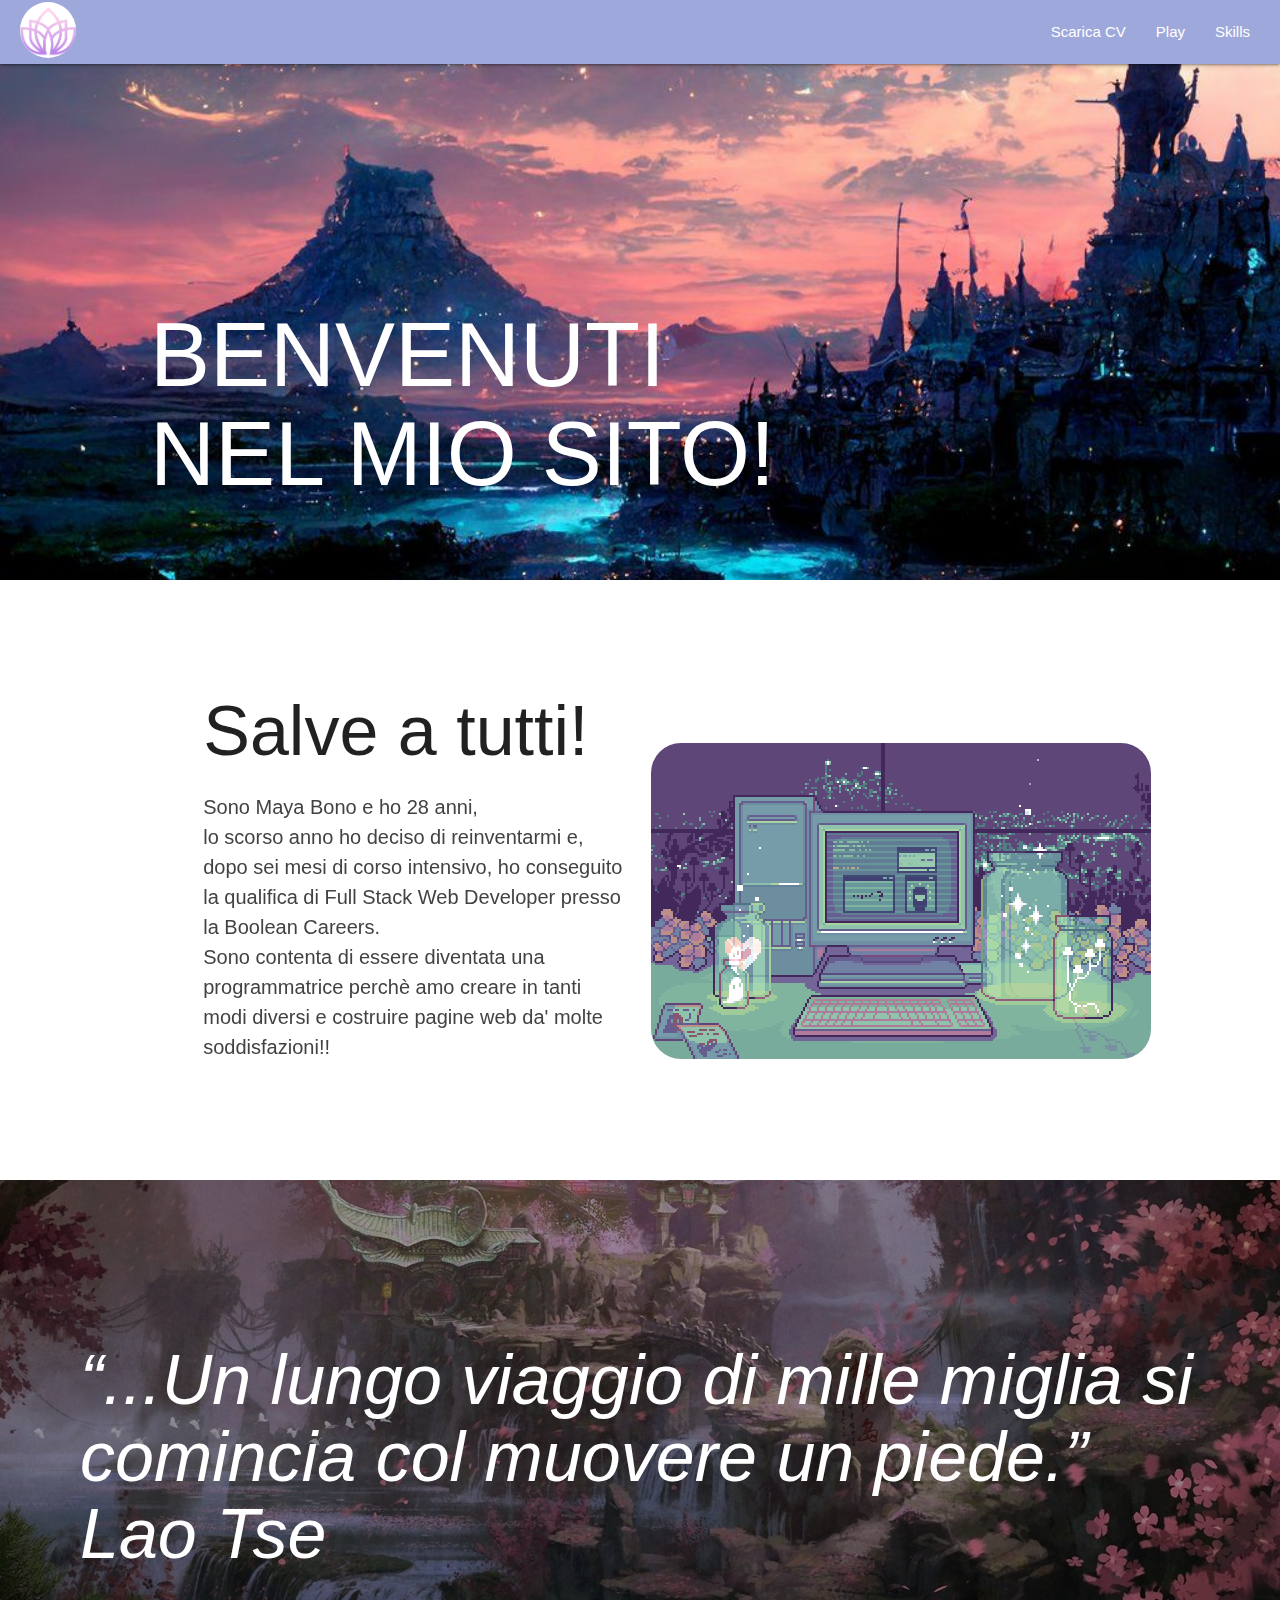
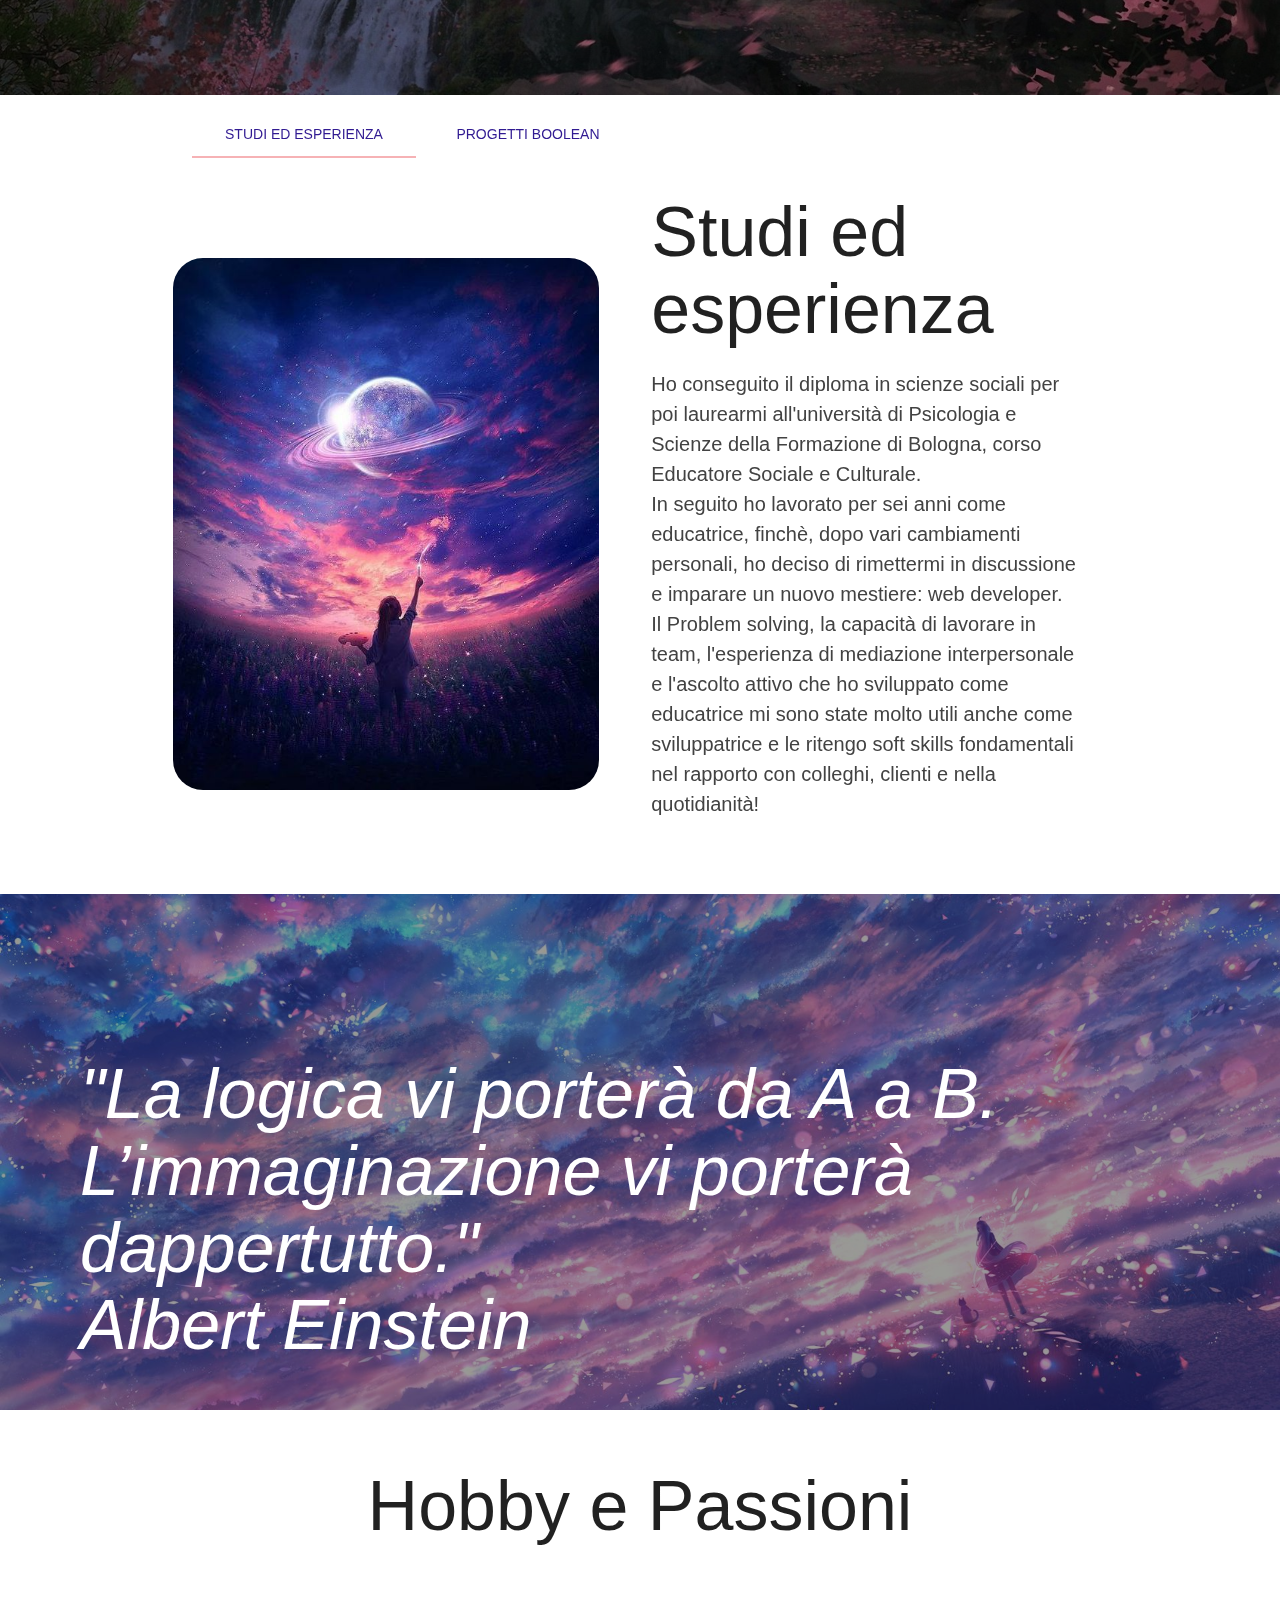
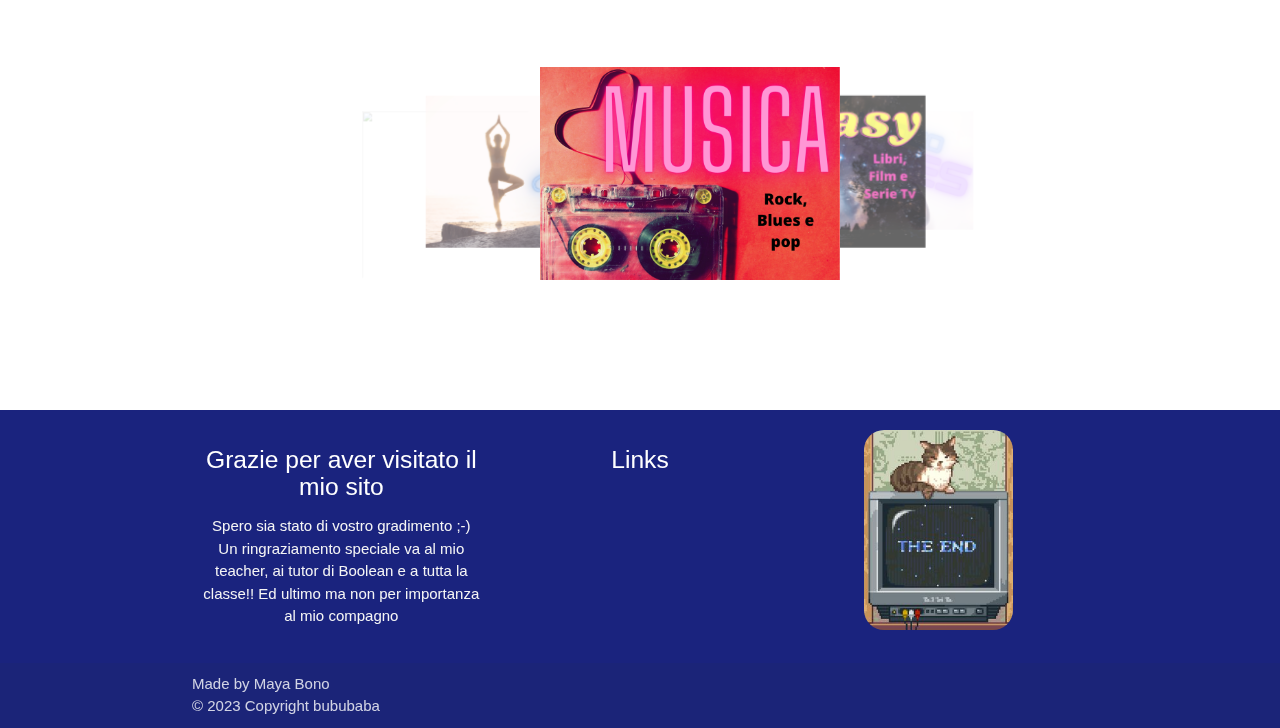
==== commit 6a26f4b3: "tag a" ====
--- a/index.html
+++ b/index.html
@@ -48,20 +48,20 @@
     <a class="dropdown-trigger" href="#!" data-target="dropdown2">Skills
       <i class="fa-solid fa-caret-down material-icons right little_icon"></i>
     </a>
+    <!--Mobile dropdown content-->
+    <ul id="dropdown2" class="dropdown-content">
+      <li><a href="#!"><i class="fa-brands fa-html5 right ms_color_icon"></i></a></li>
+      <li><a href="#!"><i class="fa-brands fa-css3-alt right ms_color_icon"></i></a></li>
+      <li><a href="#!"><i class="fa-brands fa-square-js right ms_color_icon"></i></a></li>
+      <li><a href="#!"><i class="fa-brands fa-vuejs right ms_color_icon"></i></a></li>
+      <li><a href="#!"><i class="fa-brands fa-php right ms_color_icon"></i></a></li>
+      <li><a href="#!"><i class="fa-brands fa-laravel right ms_color_icon"></i></a></li>
+      <li><a href="#!"><i class="fa-brands fa-github right ms_color_icon"></i></a></li>
+      <li><a href="#!"><i class="fa-solid fa-atom right ms_color_icon"></i></a></li>
+      <li class="divider"></li>
+      <li><a href="#!"><i class="fa-brands fa-figma right ms_color_icon"></i></a></li>
+    </ul>
   </li>
-</ul>
-<!--Mobile dropdown content-->
-<ul id="dropdown2" class="dropdown-content">
-  <li><a href="#!"><i class="fa-brands fa-html5 right ms_color_icon"></i></a></li>
-  <li><a href="#!"><i class="fa-brands fa-css3-alt right ms_color_icon"></i></a></li>
-  <li><a href="#!"><i class="fa-brands fa-square-js right ms_color_icon"></i></a></li>
-  <li><a href="#!"><i class="fa-brands fa-vuejs right ms_color_icon"></i></a></li>
-  <li><a href="#!"><i class="fa-brands fa-php right ms_color_icon"></i></a></li>
-  <li><a href="#!"><i class="fa-brands fa-laravel right ms_color_icon"></i></a></li>
-  <li><a href="#!"><i class="fa-brands fa-github right ms_color_icon"></i></a></li>
-  <li><a href="#!"><i class="fa-solid fa-atom right ms_color_icon"></i></a></li>
-  <li class="divider"></li>
-  <li><a href="#!"><i class="fa-brands fa-figma right ms_color_icon"></i></a></li>
 </ul>
 
   <!--First img parallax-->
@@ -117,6 +117,12 @@
         <!--Boolean projects-->
         <div id="test-swipe-2" class="col s12 ms_proj">
           <h2 class="header ms_subtitle">Qualche progetto Boolean...</h2>
+          <ul>
+            <li><a href="https://github.com/NicolaVerlato/deliveboo-team4">Progetto finale in team</a></li>
+            <li><a href="https://github.com/MayaSelena773/laravel-boolpress">Progetto simil Wordpress</a></li>
+            <li><a href="https://github.com/MayaSelena773/htmlcss-playstation">Progetto Playstation</a></li>
+            <li><a href="https://github.com/MayaSelena773/vue-boolzapp">Progetto simil Whatsapp</a></li>
+          </ul>
         </div>
       </div>
     </section>
--- a/assets/css/style.css
+++ b/assets/css/style.css
@@ -11,6 +11,7 @@
 }
 .ms_color_icon {
   color: #3f51b5;
+  font-size: 25px;
 }
 /*Parallax imgs*/
 .parallax-container {
@@ -63,7 +64,6 @@
 }
 .ms_proj {
   height: 100%;
-  background-color: blue;
 }
 .carousel_img {
   width: 150% ! important;
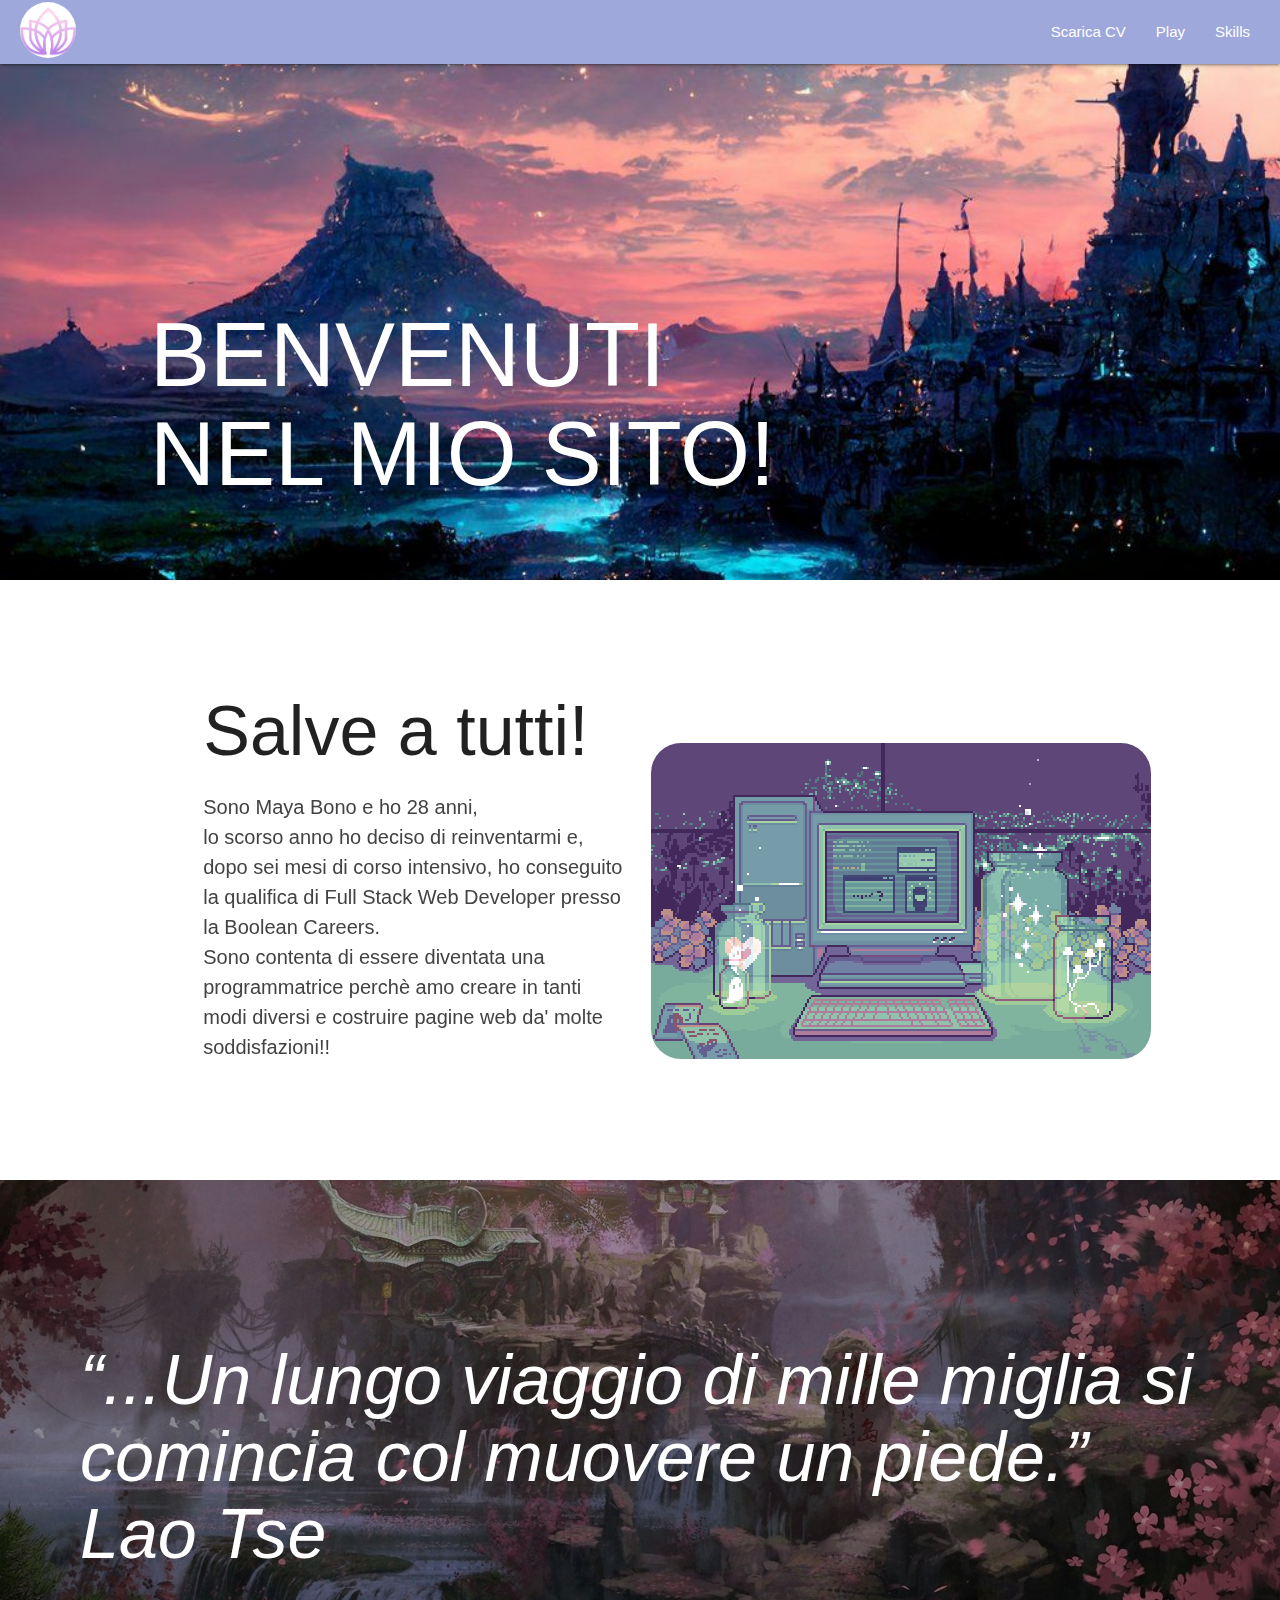
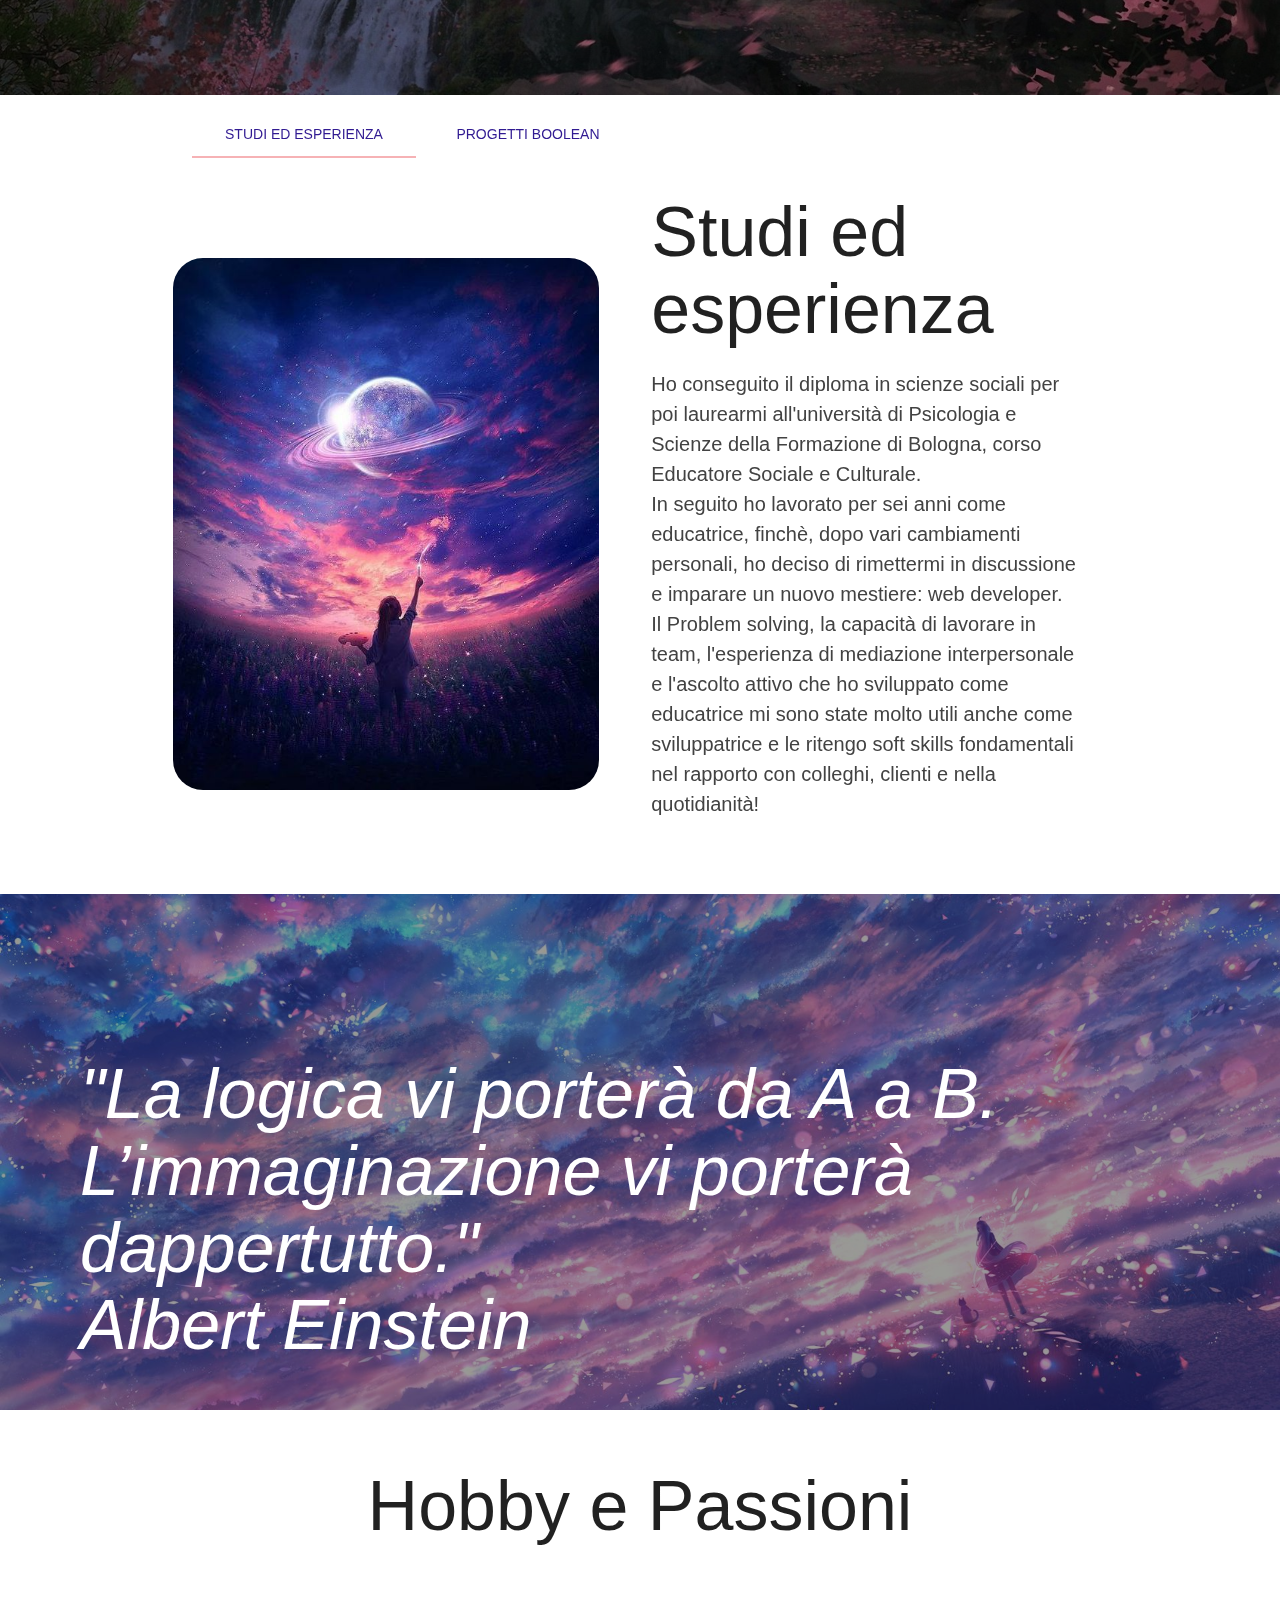
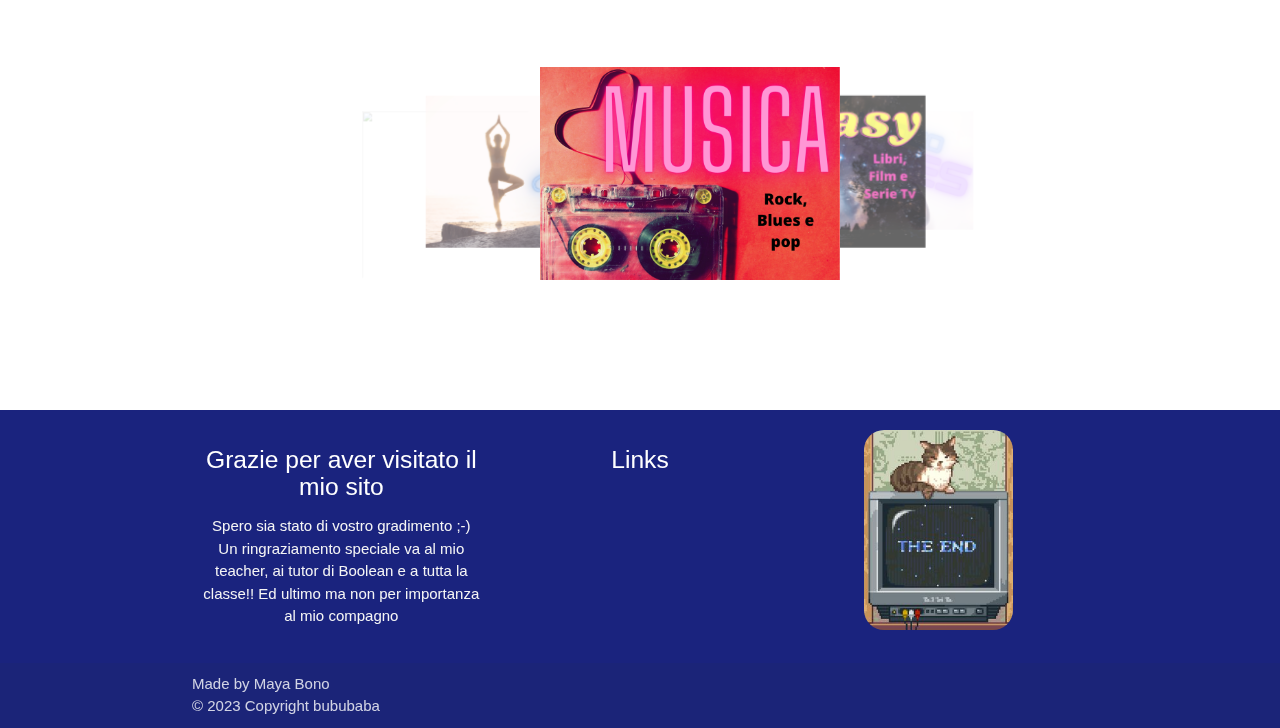
==== commit dc2ee5ea: "ms projects" ====
--- a/index.html
+++ b/index.html
@@ -115,13 +115,13 @@
           </div>
         </div>
         <!--Boolean projects-->
-        <div id="test-swipe-2" class="col s12 ms_proj">
+        <div id="test-swipe-2" class="col s12 tablet_center">
           <h2 class="header ms_subtitle">Qualche progetto Boolean...</h2>
           <ul>
-            <li><a href="https://github.com/NicolaVerlato/deliveboo-team4">Progetto finale in team</a></li>
-            <li><a href="https://github.com/MayaSelena773/laravel-boolpress">Progetto simil Wordpress</a></li>
-            <li><a href="https://github.com/MayaSelena773/htmlcss-playstation">Progetto Playstation</a></li>
-            <li><a href="https://github.com/MayaSelena773/vue-boolzapp">Progetto simil Whatsapp</a></li>
+            <li class="marg_tag"><a href="https://github.com/NicolaVerlato/deliveboo-team4">Progetto finale in team</a></li>
+            <li class="marg_tag"><a href="https://github.com/MayaSelena773/laravel-boolpress">Progetto simil Wordpress</a></li>
+            <li class="marg_tag"><a href="https://github.com/MayaSelena773/htmlcss-playstation">Progetto Playstation</a></li>
+            <li class="marg_tag"><a href="https://github.com/MayaSelena773/vue-boolzapp">Progetto simil Whatsapp</a></li>
           </ul>
         </div>
       </div>
--- a/assets/css/style.css
+++ b/assets/css/style.css
@@ -62,8 +62,8 @@
   margin-right: 50px;
   margin-left: -30px;
 }
-.ms_proj {
-  height: 100%;
+.marg_tag {
+  margin: 5rem;
 }
 .carousel_img {
   width: 150% ! important;
